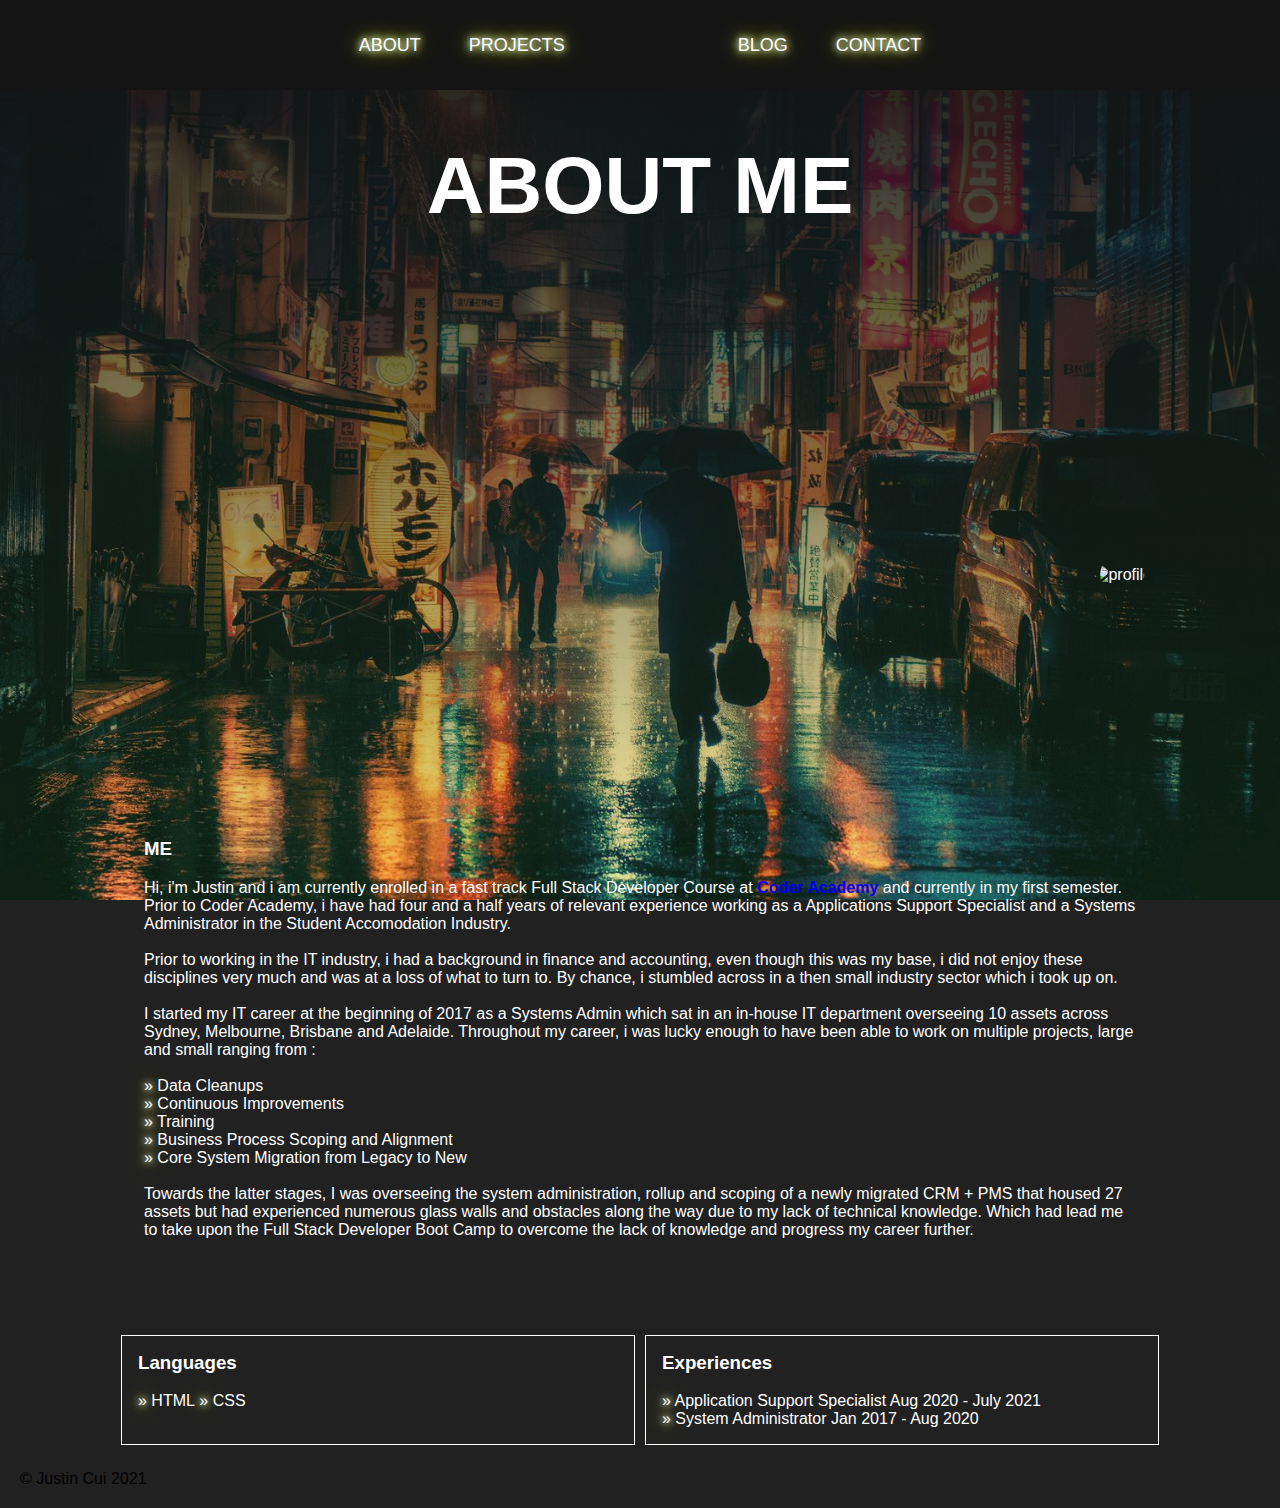
==== src/about.html @ 51931a5c "added more styling and content to about page" ====
<!DOCTYPE html>
<html lang="en">
  <!-- Head -->
  <head>
    <meta charset="UTF-8" />
    <meta name="viewport" content="width=device-width, initial-scale=1.0" />
    <title>Justin Cui - Portfolio</title>
    <link rel="stylesheet" href="style.css" />
  </head>
  <!-- Body -->
  <body>
    <!-- Background Image -->
    <div class="background-image">
      <!-- Navigation Bar container -->
      <nav class="nav-bar">
        <!-- Left Navigation Links -->
        <div class="nav-link">
          <ul>
            <li><a href="./about.html" class="nav-bar-links">About</a></li>
            <li>
              <a href="./projects.html" class="nav-bar-links">Projects</a>
            </li>
            <li>&nbsp;&nbsp;&nbsp;&nbsp;&nbsp;</li>
          </ul>
        </div>
        <!-- The JC Logo -->
        <a href="./home.html" class="nav-logo-link"
          ><img src="assets/jc-logo.png" class="nav-bar-logo" alt="JC-logo"
        /></a>
        <!-- Right Navigation Links -->
        <div class="nav-link">
          <ul>
            <li>&nbsp;&nbsp;&nbsp;&nbsp;&nbsp;</li>
            <li><a href="./blog.html" class="nav-bar-links">Blog</a></li>
            <li><a href="./contact.html" class="nav-bar-links">Contact</a></li>
          </ul>
        </div>
      </nav>
      <div class="background-image"></div>
      <header class="splash">
        <h1 class="blog-title-header">ABOUT ME</h1>
      </header>
      <!-- Main Body Container -->
        <main>
          <div class="about-body-container">
            <div class="top-row-container">
            <div class="toprow-photo"><img src="./assets/profile1.jpg" alt="profile"></div>
            <div class="toprow-me">
              <article>
              <h3>ME</h3>
              <br>
              <p>Hi, i'm Justin and i am currently enrolled in a fast track Full Stack Developer Course at <a href="https://www.coderacademy.edu.au/coding-courses/coding-bootcamps/fast-track/program-information" target="_blank"> <strong>Coder Academy</strong></a> and currently in my first semester.
            Prior to Coder Academy, i have had four and a half years of relevant experience working as a Applications Support Specialist and a Systems Administrator in the Student Accomodation Industry.</p>
            <br>
            <p>
              Prior to working in the IT industry, i had a background in finance and accounting, even though this was my base, i did not enjoy these disciplines very much and was at a loss of what to turn to. By chance, i stumbled across in a then small industry sector which i took up on.</p>
              <br>
              <p>
                I started my IT career at the beginning of 2017 as a Systems Admin which sat in an in-house IT department overseeing 10 assets across Sydney, Melbourne, Brisbane and Adelaide. Throughout my career, i was lucky enough to have been able to work on multiple projects, large and small ranging from :
              </p>
              <br>
              <ul>
                <li><span class="bullet">&raquo;</span> Data Cleanups</li>
                <li><span class="bullet">&raquo;</span> Continuous Improvements</li>
                <li><span class="bullet">&raquo;</span> Training</li>
                <li><span class="bullet">&raquo;</span> Business Process Scoping and Alignment</li>
                <li><span class="bullet">&raquo;</span> Core System Migration from Legacy to New</li>
              </ul> 
              <br>
              <p>Towards the latter stages, I was overseeing the system administration, rollup and scoping of a newly migrated CRM + PMS that housed 27 assets but had experienced numerous glass walls and obstacles along the way due to my lack of technical knowledge. Which had lead me to take upon the Full Stack Developer Boot Camp to overcome the lack of knowledge and progress my career further.</p>
              </article>
            </div>
          </div>
          
          </div>

            <div class="columns">
              <div class="leftcolumn">
                <section>
                <article>
                  <h3>Languages
                  </h3>
                  <br>
                  <ul>
                    <li><span class="bullet">&raquo;</span> HTML</li>
                    <li><span class="bullet">&raquo;</span> CSS</li>
                  </ul>
                </article>
              </section>
              </div>
              <div class="rightcolumn">
                <section>
                  <article>
                    <h3>Experiences
                    </h3>
                    <br>
                    <ul>
                      <li><span class="bullet">&raquo;</span> Application Support Specialist <time>Aug 2020 - July 2021</time>
                       
                    </li>
                      <li><span class="bullet">&raquo;</span> System Administrator <time>Jan 2017 - Aug 2020</time>
                    </ul>
                  </article>
                </section>
              </div>
              
            </div>
            <footer><p id="copyright">&copy; Justin Cui 2021</p></footer>
          </div>
        </main>      
      </div>
    </div>
  </body>
</html>
---- src/style.css ----
/*Website base design*/

* {
  padding: 0;
  margin: 0;
}
html {
  scroll-behavior: smooth;
}

body {
  background-color: rgba(33, 33, 33, 1);
  padding: 0px;
  margin: 0%;
  font-family: "firago", "Helvetica Neue", "Helvetica", sans-serif;
  color: white;
  width: 100%;
}

footer {
  padding: 20px;
}

@font-face {
  font-family: "firago";
  src: url("/assets/fonts/FiraGO-Regular.woff") format("woff"),
    url("/assets/fonts/FiraGO-Regular.woff2") format("woff2");
}

.background-image {
  background-image: linear-gradient(
      to top,
      rgba(255, 0, 0, 0),
      rgba(20, 20, 20, 1)
    ),
    url(assets/t2.jpg);
  background-size: cover;
  background-position: center;
  background-repeat: no-repeat;
  background-attachment: fixed;
}

a {
  text-decoration: none;
}

/* Navigation bar*/

.nav-bar {
  padding: 0;
  margin: 0px;
  height: 10%;
  width: 100%;
  background-color: rgba(20, 20, 20, 1);
  display: flex;
  justify-content: center;
  align-items: center;
  flex-direction: row;
  box-sizing: border-box;
  opacity: 0.6;
  position: fixed;
  z-index: 1;
}

.nav-bar:hover {
  opacity: 100%;
}

/* Navigation bar logo*/
.nav-bar-logo {
  height: 5rem;
  width: auto;
  -webkit-animation: fadeinout 5s linear forwards;
  animation: fadeinout 5s linear forwards;
  opacity: 0;
  animation-iteration-count: infinite;
  position: relative;
  margin: 0px;
  padding: 0px;
}

@-webkit-keyframes fadeinout {
  50% {
    opacity: 1;
  }
}

@keyframes fadeinout {
  50% {
    opacity: 1;
  }
}

/* Navigation bar unordered list*/
.nav-link ul {
  display: flex;
  margin: 0;
  padding: 0;
  flex-wrap: wrap;
}

.nav-link li {
  list-style: none;
}

.nav-link li a {
  text-decoration: none;
  color: white;
  padding: 1.5rem;
  display: block;
  text-transform: uppercase;
  font-size: 18px;
}

@media only screen and (max-width: 660px) {
  .nav-link li a {
    font-size: 9px;
    padding: 0.4rem;
  }
}

.home-body-container {
  display: flex;
  flex-direction: column;
  align-items: center;
  justify-content: center;
  min-height: 100vh;
  margin: 0px;
  padding: 0px;
}

/* Fade in effects for name, profession and professional links*/

@keyframes fading {
  from {
    opacity: 0;
  }
  to {
    opacity: 1;
  }
}

.index-name,
.role,
.social-container {
  opacity: 0;
  -webkit-animation: fading ease-in 1s;
  animation: fading ease-in 1s;
  -webkit-animation-fill-mode: forwards;
  animation-fill-mode: forwards;
  -webkit-animation-duration: 1s;
  animation-duration: 1s;
}

#letter-J {
  -webkit-animation-delay: 1s;
  animation-delay: 1s;
}

#letter-U {
  -webkit-animation-delay: 1.1s;
  animation-delay: 1.1s;
}

#letter-S {
  -webkit-animation-delay: 1.2s;
  animation-delay: 1.2s;
}

#letter-T {
  -webkit-animation-delay: 1.3s;
  animation-delay: 1.3s;
}

#letter-I {
  -webkit-animation-delay: 1.4s;
  animation-delay: 1.4s;
}

#letter-N {
  -webkit-animation-delay: 1.5s;
  animation-delay: 1.5s;
}

#letter-C {
  -webkit-animation-delay: 1.7s;
  animation-delay: 1.7s;
}

#letter-U2 {
  -webkit-animation-delay: 1.8s;
  animation-delay: 1.8s;
}

#letter-I2 {
  -webkit-animation-delay: 1.9s;
  animation-delay: 1.9s;
}

#profession {
  -webkit-animation-delay: 2.5;
  animation-delay: 2.5s;
}

.social-container {
  -webkit-animation-delay: 3.5s;
  animation-delay: 3.5s;
}

.personal {
  display: inline;
  height: 10em;
  width: 100%;
  margin: 0;
  text-align: center;
  vertical-align: middle;
}

h1 {
  position: relative;
  font-size: 500%;
}

@media only screen and (max-width: 800px) {
  h1 {
    font-size: 200%;
  }
}

.social-container {
  display: flex;
  flex-direction: row;
  justify-content: center;
  margin: 0px;
  padding: 0px;
}
.socials {
  padding: 0;
  margin: 3px;
  display: flex;
  /* justify-content: center;
  align-items: center; */
  position: relative;
}

.index-name {
  display: inline;
}
/* hover effect to enlarge social icons on main page*/
.socials:hover {
  -webkit-transform: scale(1.2);
  -ms-transform: scale(1.2);
  transform: scale(1.2);
}

/*after effect to add text under social icon on main page*/
#github::after {
  content: "Github";
  position: absolute;
  align-items: center;
  top: 100%;
}

#linkedin::after {
  content: "Linkedin";
  position: absolute;
  align-items: center;
  top: 100%;
}

#twitter::after {
  content: "Twitter";
  position: absolute;
  align-items: center;
  top: 100%;
}

#resume::after {
  content: "Resume";
  position: absolute;
  align-items: center;
  top: 100%;
}

#copyright {
  display: absolute;
  margin: 0px;
  color: black;
}

/* Blog Page*/

main {
  display: absolute;
  padding-top: 240px;
}

.blog-body-container {
  display: flex;
  flex-direction: column;
  align-items: center;
  justify-content: center;
  margin: 0px;
  padding: 0px;
  position: relative;
}
/* Title of the blog */
.splash {
  height: 5rem;
  width: 100%;
  position: relative;
  top: 140px;
  text-align: center;
}
/* Blog article main container */
article {
  display: flex;
  flex-direction: column;
  align-items: center;
  padding: 1rem;
  width: 80%;
  height: 100%;
  margin: 1rem;
}

.blog-image {
  height: auto;
  width: 70%;
}

.blog-title,
.blog-date,
.blog-content {
  margin-top: 0.5rem;
  margin-bottom: 0.5rem;
}

.index-name,
.role,
.socials,
.nav-bar-links,
.bullet {
  text-shadow: 0 0 7px #fff, 0 0 10px rgb(193, 214, 73),
    0 0 21px rgb(214, 250, 11);
}
/* image wrapper */
.image-wrapper {
  width: 65%;
  height: auto;
  border-radius: 30px;
  overflow: hidden;
  /* box-shadow: 0 0 7px #fff, 0 0 10px rgb(193, 214, 73),
    0 0 21px rgb(214, 250, 11); */
}
/* 
mouse hover zoom effect */
.image-wrapper img {
  width: 100%;
  height: auto;
  border-radius: 1%;
  transform: scale(1);
  transition: transform 1s;
}
.image-wrapper img:hover {
  transform: scale(1.2);
}

.lights {
  border: 1px solid white;
  width: 60%;
  height: 2px;
  background-color: white;
  border-radius: 100%;
  margin-bottom: 1rem;
  box-shadow: 0 0 7px #fff, 0 0 10px rgb(193, 214, 73),
    0 0 21px rgb(214, 250, 11), 0 0 36px rgb(214, 250, 11),
    0 0 48px rgb(214, 250, 11);
}

.blog-content {
  text-align: center;
  width: 75%;
  background-color: rgba(20, 20, 20, 0.5);
}
.blog-title {
  text-align: center;
}

@media only screen and (max-width: 600px) {
  .image-wrapper {
    width: 100%;
    height: auto;
  }
  .blog-content {
    width: 100%;
    height: auto;
  }
}

/* About Me page*/

.columns {
  display: flex;
  flex-direction: row;
  justify-content: center;
}

.top-row-container {
  display: flex;
  flex-direction: column;
  justify-content: center;
  align-items: center;
}

.toprow-photo {
  /* border: 1px solid white; */
  width: 80%;
  height: 500px;
  margin: 5px;
  display: flex;
  flex-direction: row;
  justify-content: flex-end;
  overflow: hidden;
}

.toprow-me {
  /* border: 1px solid white; */
  width: 80%;
  height: 500px;
  margin: 0px;
  display: flex;
  box-sizing: border-box;
  justify-content: center;
}

.toprow-me > article {
  /* border: 1px solid white; */
  width: 100%;
  height: auto;
  margin: 0px;
  display: flex;
  flex-direction: column;
  justify-content: flex-start;
  align-items: flex-start;
  overflow: hidden;
}

.toprow-me > article > h3,
.leftcolumn > article > h3 {
  line-height: 5px;
  padding-bottom: 10px;
}

.toprow-photo > img {
  display: flex;
  max-width: 30%;
  max-height: auto;
  align-self: center;
  clip-path: circle(50% at 50% 50%);
}

@media only screen and (max-width: 750px) {
  .toprow-photo > img {
    max-width: 70%;
    padding: 0;
    margin: 0;
  }
}

@media only screen and (max-width: 750px) {
  .toprow-photo {
    justify-content: center;
    padding: 0;
    margin: 0;
  }
}

.leftcolumn,
.rightcolumn {
  border: 1px solid white;
  width: 40%;
  height: auto;
  margin: 5px;
  display: inline;
}

.toprow-me > article > a {
  text-decoration: none;
  color: white;
}

a:visited {
  color: white;
}

a:hover {
  color: darkturquoise;
  text-decoration: underline;
}

.toprow-me > article > ul,
.leftcolumn > section > article > ul,
.sub-list,
.rightcolumn > section > article > ul {
  list-style: none;
}

.leftcolumn > section > article,
.rightcolumn > section > article {
  /* border: 1px solid white; */
  width: 100%;
  height: auto;
  margin: 0px;
  display: flex;
  flex-direction: column;
  justify-content: flex-start;
  align-items: flex-start;
  overflow: hidden;
}

.leftcolumn > section > article > ul > li {
  display: inline-block;
}
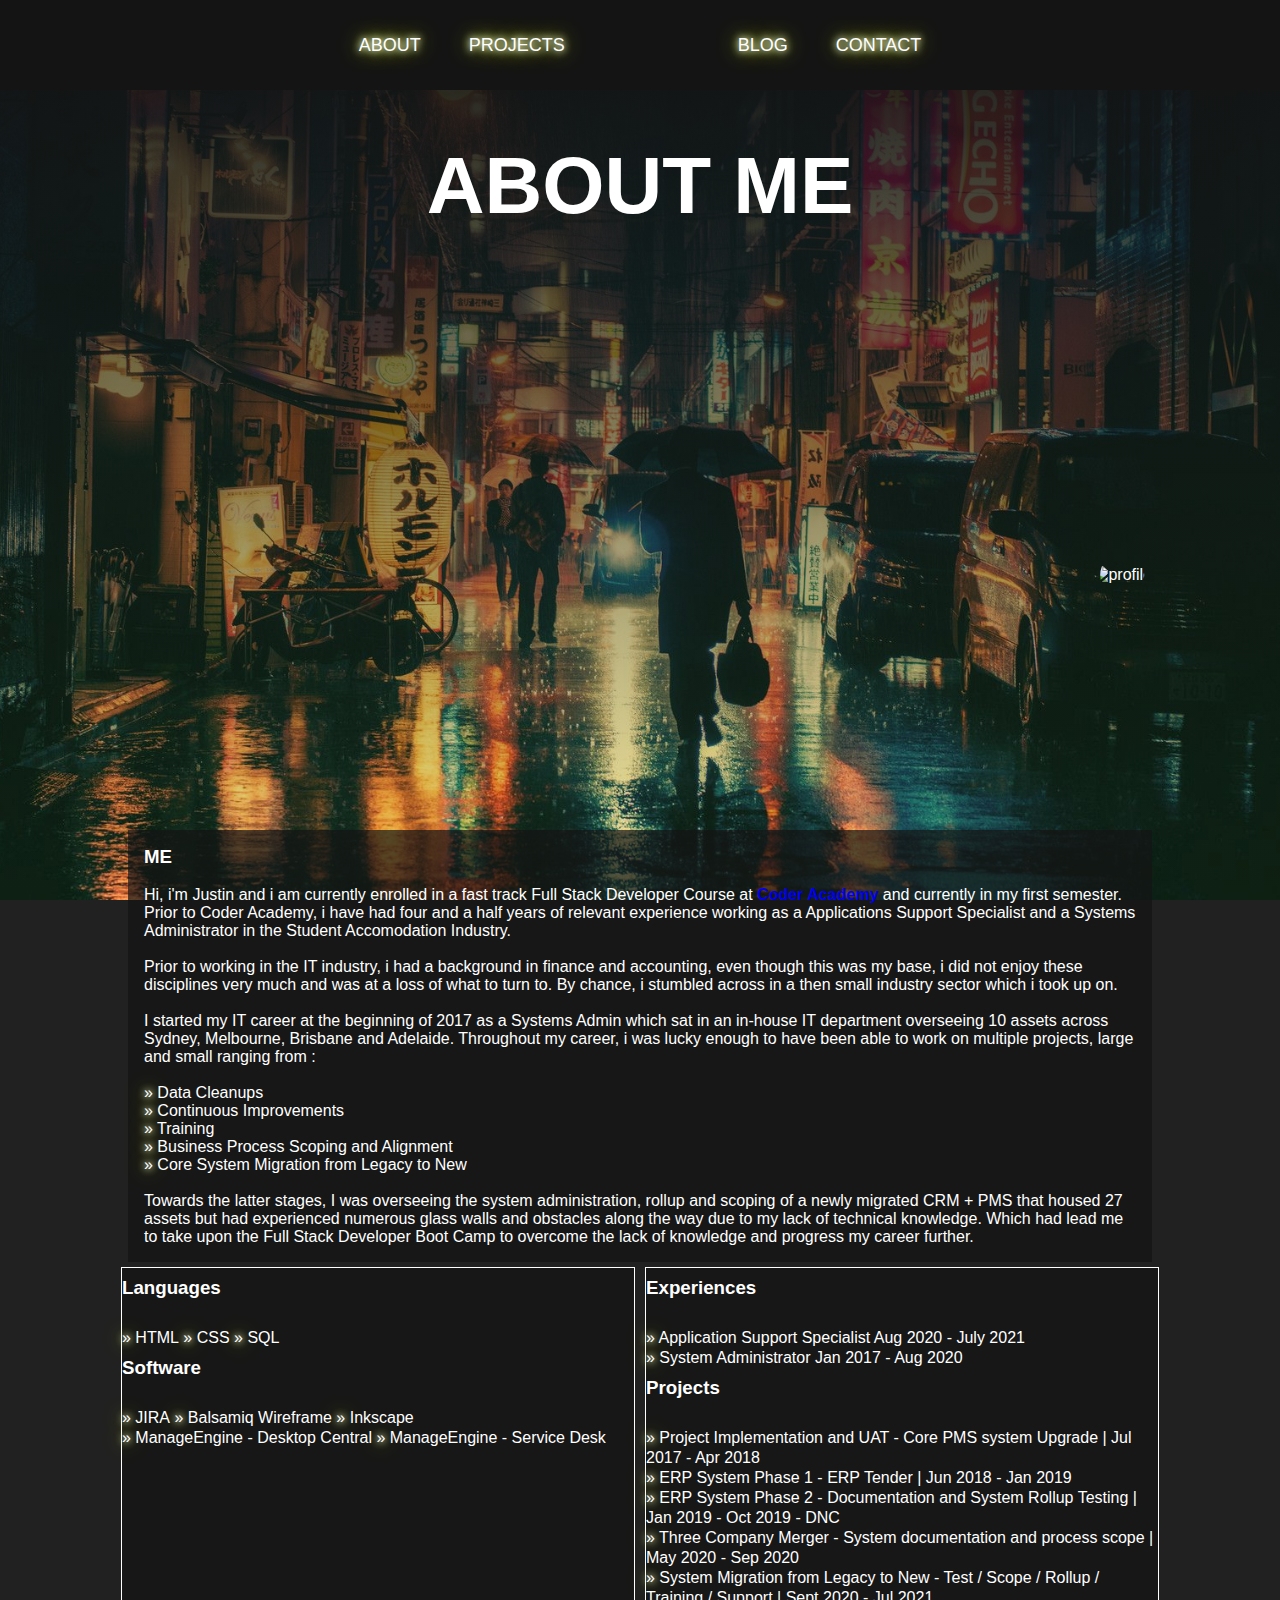
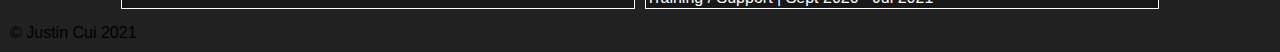
==== commit 30a28106: "added additional commenting in html doc and style sheet" ====
--- a/src/about.html
+++ b/src/about.html
@@ -24,7 +24,7 @@
           </ul>
         </div>
         <!-- The JC Logo -->
-        <a href="./home.html" class="nav-logo-link"
+        <a href="./index.html" class="nav-logo-link"
           ><img src="assets/jc-logo.png" class="nav-bar-logo" alt="JC-logo"
         /></a>
         <!-- Right Navigation Links -->
@@ -41,74 +41,167 @@
         <h1 class="blog-title-header">ABOUT ME</h1>
       </header>
       <!-- Main Body Container -->
-        <main>
-          <div class="about-body-container">
-            <div class="top-row-container">
-            <div class="toprow-photo"><img src="./assets/profile1.jpg" alt="profile"></div>
+      <main>
+        <div class="about-body-container">
+          <div class="top-row-container">
+            <div class="toprow-photo">
+              <img src="./assets/profile1.jpg" alt="profile" />
+            </div>
             <div class="toprow-me">
               <article>
-              <h3>ME</h3>
-              <br>
-              <p>Hi, i'm Justin and i am currently enrolled in a fast track Full Stack Developer Course at <a href="https://www.coderacademy.edu.au/coding-courses/coding-bootcamps/fast-track/program-information" target="_blank"> <strong>Coder Academy</strong></a> and currently in my first semester.
-            Prior to Coder Academy, i have had four and a half years of relevant experience working as a Applications Support Specialist and a Systems Administrator in the Student Accomodation Industry.</p>
-            <br>
-            <p>
-              Prior to working in the IT industry, i had a background in finance and accounting, even though this was my base, i did not enjoy these disciplines very much and was at a loss of what to turn to. By chance, i stumbled across in a then small industry sector which i took up on.</p>
-              <br>
-              <p>
-                I started my IT career at the beginning of 2017 as a Systems Admin which sat in an in-house IT department overseeing 10 assets across Sydney, Melbourne, Brisbane and Adelaide. Throughout my career, i was lucky enough to have been able to work on multiple projects, large and small ranging from :
-              </p>
-              <br>
-              <ul>
-                <li><span class="bullet">&raquo;</span> Data Cleanups</li>
-                <li><span class="bullet">&raquo;</span> Continuous Improvements</li>
-                <li><span class="bullet">&raquo;</span> Training</li>
-                <li><span class="bullet">&raquo;</span> Business Process Scoping and Alignment</li>
-                <li><span class="bullet">&raquo;</span> Core System Migration from Legacy to New</li>
-              </ul> 
-              <br>
-              <p>Towards the latter stages, I was overseeing the system administration, rollup and scoping of a newly migrated CRM + PMS that housed 27 assets but had experienced numerous glass walls and obstacles along the way due to my lack of technical knowledge. Which had lead me to take upon the Full Stack Developer Boot Camp to overcome the lack of knowledge and progress my career further.</p>
+                <h3>ME</h3>
+                <br />
+                <p>
+                  Hi, i'm Justin and i am currently enrolled in a fast track
+                  Full Stack Developer Course at
+                  <a
+                    href="https://www.coderacademy.edu.au/coding-courses/coding-bootcamps/fast-track/program-information"
+                    target="_blank"
+                  >
+                    <strong>Coder Academy</strong></a
+                  >
+                  and currently in my first semester. Prior to Coder Academy, i
+                  have had four and a half years of relevant experience working
+                  as a Applications Support Specialist and a Systems
+                  Administrator in the Student Accomodation Industry.
+                </p>
+                <br />
+                <p>
+                  Prior to working in the IT industry, i had a background in
+                  finance and accounting, even though this was my base, i did
+                  not enjoy these disciplines very much and was at a loss of
+                  what to turn to. By chance, i stumbled across in a then small
+                  industry sector which i took up on.
+                </p>
+                <br />
+                <p>
+                  I started my IT career at the beginning of 2017 as a Systems
+                  Admin which sat in an in-house IT department overseeing 10
+                  assets across Sydney, Melbourne, Brisbane and Adelaide.
+                  Throughout my career, i was lucky enough to have been able to
+                  work on multiple projects, large and small ranging from :
+                </p>
+                <br />
+                <ul>
+                  <li><span class="bullet">&raquo;</span> Data Cleanups</li>
+                  <li>
+                    <span class="bullet">&raquo;</span> Continuous Improvements
+                  </li>
+                  <li><span class="bullet">&raquo;</span> Training</li>
+                  <li>
+                    <span class="bullet">&raquo;</span> Business Process Scoping
+                    and Alignment
+                  </li>
+                  <li>
+                    <span class="bullet">&raquo;</span> Core System Migration
+                    from Legacy to New
+                  </li>
+                </ul>
+                <br />
+                <p>
+                  Towards the latter stages, I was overseeing the system
+                  administration, rollup and scoping of a newly migrated CRM +
+                  PMS that housed 27 assets but had experienced numerous glass
+                  walls and obstacles along the way due to my lack of technical
+                  knowledge. Which had lead me to take upon the Full Stack
+                  Developer Boot Camp to overcome the lack of knowledge and
+                  progress my career further.
+                </p>
               </article>
             </div>
-          </div>
-          
           </div>
 
-            <div class="columns">
-              <div class="leftcolumn">
-                <section>
-                <article>
-                  <h3>Languages
-                  </h3>
-                  <br>
+          <div class="columns">
+            <div class="leftcolumn">
+              <section>
+                <article>
+                  <h3>Languages</h3>
+                  <br />
                   <ul>
                     <li><span class="bullet">&raquo;</span> HTML</li>
                     <li><span class="bullet">&raquo;</span> CSS</li>
-                  </ul>
-                </article>
-              </section>
-              </div>
-              <div class="rightcolumn">
-                <section>
-                  <article>
-                    <h3>Experiences
-                    </h3>
-                    <br>
-                    <ul>
-                      <li><span class="bullet">&raquo;</span> Application Support Specialist <time>Aug 2020 - July 2021</time>
-                       
-                    </li>
-                      <li><span class="bullet">&raquo;</span> System Administrator <time>Jan 2017 - Aug 2020</time>
-                    </ul>
-                  </article>
-                </section>
-              </div>
-              
-            </div>
-            <footer><p id="copyright">&copy; Justin Cui 2021</p></footer>
+                    <li><span class="bullet">&raquo;</span> SQL</li>
+                  </ul>
+                </article>
+              </section>
+              <section>
+                <article>
+                  <h3>Software</h3>
+                  <br />
+                  <ul>
+                    <li><span class="bullet">&raquo;</span> JIRA</li>
+                    <li>
+                      <span class="bullet">&raquo;</span> Balsamiq Wireframe
+                    </li>
+                    <li><span class="bullet">&raquo;</span> Inkscape</li>
+                    <li>
+                      <span class="bullet">&raquo;</span> ManageEngine - Desktop
+                      Central
+                    </li>
+                    <li>
+                      <span class="bullet">&raquo;</span> ManageEngine - Service
+                      Desk
+                    </li>
+                  </ul>
+                </article>
+              </section>
+            </div>
+            <div class="rightcolumn">
+              <section>
+                <article>
+                  <h3>Experiences</h3>
+                  <br />
+                  <ul>
+                    <li>
+                      <span class="bullet">&raquo;</span> Application Support
+                      Specialist <time>Aug 2020 - July 2021</time>
+                    </li>
+                    <li>
+                      <span class="bullet">&raquo;</span> System Administrator
+                      <time>Jan 2017 - Aug 2020</time>
+                    </li>
+                  </ul>
+                </article>
+              </section>
+              <section>
+                <article>
+                  <h3>Projects</h3>
+                  <br />
+                  <ul>
+                    <li>
+                      <span class="bullet">&raquo;</span> Project Implementation
+                      and UAT - Core PMS system Upgrade |
+                      <time>Jul 2017 - Apr 2018</time>
+                    </li>
+                    <li>
+                      <span class="bullet">&raquo;</span> ERP System Phase 1 -
+                      ERP Tender | <time>Jun 2018 - Jan 2019</time>
+                    </li>
+                    <li>
+                      <span class="bullet">&raquo;</span> ERP System Phase 2 -
+                      Documentation and System Rollup Testing |
+                      <time>Jan 2019 - Oct 2019</time> - DNC
+                    </li>
+                    <li>
+                      <span class="bullet">&raquo;</span> Three Company Merger -
+                      System documentation and process scope |
+                      <time>May 2020 - Sep 2020</time>
+                    </li>
+                    <li>
+                      <span class="bullet">&raquo;</span> System Migration from
+                      Legacy to New - Test / Scope / Rollup / Training / Support
+                      |
+                      <time>Sept 2020 - Jul 2021</time>
+                    </li>
+                  </ul>
+                </article>
+              </section>
+            </div>
           </div>
-        </main>      
-      </div>
+
+          <footer><p id="copyright">&copy; Justin Cui 2021</p></footer>
+        </div>
+      </main>
     </div>
   </body>
 </html>
--- a/src/style.css
+++ b/src/style.css
@@ -18,8 +18,10 @@
 }
 
 footer {
-  padding: 20px;
-}
+  padding: 10px;
+}
+
+/* Font */
 
 @font-face {
   font-family: "firago";
@@ -27,11 +29,12 @@
     url("/assets/fonts/FiraGO-Regular.woff2") format("woff2");
 }
 
+/* Background Image */
 .background-image {
   background-image: linear-gradient(
       to top,
-      rgba(255, 0, 0, 0),
-      rgba(20, 20, 20, 1)
+      rgba(46, 47, 48, 0),
+      rgb(20, 20, 20)
     ),
     url(assets/t2.jpg);
   background-size: cover;
@@ -47,7 +50,7 @@
 /* Navigation bar*/
 
 .nav-bar {
-  padding: 0;
+  padding: 0px;
   margin: 0px;
   height: 10%;
   width: 100%;
@@ -62,6 +65,7 @@
   z-index: 1;
 }
 
+/* Navigation bar Opacity */
 .nav-bar:hover {
   opacity: 100%;
 }
@@ -70,11 +74,10 @@
 .nav-bar-logo {
   height: 5rem;
   width: auto;
-  -webkit-animation: fadeinout 5s linear forwards;
-  animation: fadeinout 5s linear forwards;
+  -webkit-animation: fadeinout 5s ease-in;
+  animation: fadeinout 5s ease-in;
   opacity: 0;
   animation-iteration-count: infinite;
-  position: relative;
   margin: 0px;
   padding: 0px;
 }
@@ -102,7 +105,7 @@
 .nav-link li {
   list-style: none;
 }
-
+/* Nav Link Styling */
 .nav-link li a {
   text-decoration: none;
   color: white;
@@ -112,9 +115,26 @@
   font-size: 18px;
 }
 
+/* Logo responsiveness */
+
+@media screen and (max-width: 660px) {
+  .nav-bar-logo {
+    height: 3rem;
+  }
+}
+
+/* Nav Link Responsiveness */
+
+@media only screen and (max-width: 415px) {
+  .nav-link li a {
+    font-size: 11px;
+    padding: 0.4rem;
+  }
+}
+
 @media only screen and (max-width: 660px) {
   .nav-link li a {
-    font-size: 9px;
+    font-size: 11px;
     padding: 0.4rem;
   }
 }
@@ -124,7 +144,7 @@
   flex-direction: column;
   align-items: center;
   justify-content: center;
-  min-height: 100vh;
+  min-height: 98vh;
   margin: 0px;
   padding: 0px;
 }
@@ -139,6 +159,8 @@
     opacity: 1;
   }
 }
+
+/* Delayed FadeIn animation on home page for name, role, socials */
 
 .index-name,
 .role,
@@ -207,6 +229,7 @@
   animation-delay: 3.5s;
 }
 
+/* Targets each letter of my name to center and align each letter and change into inline */
 .personal {
   display: inline;
   height: 10em;
@@ -221,12 +244,16 @@
   font-size: 500%;
 }
 
+/* for h1 responsiveness */
+
 @media only screen and (max-width: 800px) {
   h1 {
     font-size: 200%;
   }
 }
 
+/* Container for social icons on index.html */
+
 .social-container {
   display: flex;
   flex-direction: row;
@@ -234,6 +261,9 @@
   margin: 0px;
   padding: 0px;
 }
+
+/* Individual container for each social link */
+
 .socials {
   padding: 0;
   margin: 3px;
@@ -257,7 +287,7 @@
 #github::after {
   content: "Github";
   position: absolute;
-  align-items: center;
+  padding-left: 8px;
   top: 100%;
 }
 
@@ -272,6 +302,7 @@
   content: "Twitter";
   position: absolute;
   align-items: center;
+  padding-left: 8px;
   top: 100%;
 }
 
@@ -334,6 +365,8 @@
   margin-top: 0.5rem;
   margin-bottom: 0.5rem;
 }
+
+/* glow effect on each element that is targeted */
 
 .index-name,
 .role,
@@ -357,13 +390,14 @@
 .image-wrapper img {
   width: 100%;
   height: auto;
-  border-radius: 1%;
   transform: scale(1);
   transition: transform 1s;
 }
 .image-wrapper img:hover {
   transform: scale(1.2);
 }
+
+/* blog seperator above each blog styled as lights */
 
 .lights {
   border: 1px solid white;
@@ -412,6 +446,7 @@
   align-items: center;
 }
 
+/* Profile Photo */
 .toprow-photo {
   /* border: 1px solid white; */
   width: 80%;
@@ -420,19 +455,19 @@
   display: flex;
   flex-direction: row;
   justify-content: flex-end;
-  overflow: hidden;
+  /* overflow: hidden; */
 }
 
 .toprow-me {
   /* border: 1px solid white; */
   width: 80%;
-  height: 500px;
   margin: 0px;
   display: flex;
   box-sizing: border-box;
   justify-content: center;
 }
 
+/* Me article container */
 .toprow-me > article {
   /* border: 1px solid white; */
   width: 100%;
@@ -442,14 +477,17 @@
   flex-direction: column;
   justify-content: flex-start;
   align-items: flex-start;
-  overflow: hidden;
-}
-
-.toprow-me > article > h3,
-.leftcolumn > article > h3 {
-  line-height: 5px;
+  background-color: rgba(20, 20, 20, 0.7);
+}
+
+.toprow-me > section > article > h3,
+.leftcolumn > section > article > h3,
+.rightcolumn > section > article > h3 {
   padding-bottom: 10px;
-}
+  padding-top: 10px;
+}
+
+/* profile photo on about me page  */
 
 .toprow-photo > img {
   display: flex;
@@ -458,6 +496,8 @@
   align-self: center;
   clip-path: circle(50% at 50% 50%);
 }
+
+/* Responsiveness on profile photo */
 
 @media only screen and (max-width: 750px) {
   .toprow-photo > img {
@@ -474,6 +514,8 @@
     margin: 0;
   }
 }
+
+/* formatting on columns on about me page */
 
 .leftcolumn,
 .rightcolumn {
@@ -481,9 +523,13 @@
   width: 40%;
   height: auto;
   margin: 5px;
+  padding: 0px;
   display: inline;
-}
-
+  background-color: rgba(20, 20, 20, 0.7);
+  line-height: 20px;
+}
+
+/* Text styling on Coder Academy hyper link */
 .toprow-me > article > a {
   text-decoration: none;
   color: white;
@@ -500,24 +546,93 @@
 
 .toprow-me > article > ul,
 .leftcolumn > section > article > ul,
-.sub-list,
 .rightcolumn > section > article > ul {
   list-style: none;
 }
 
+/* Styling and layout of the 2 columns on about me page */
 .leftcolumn > section > article,
 .rightcolumn > section > article {
   /* border: 1px solid white; */
   width: 100%;
   height: auto;
   margin: 0px;
+  padding: 0;
   display: flex;
   flex-direction: column;
   justify-content: flex-start;
   align-items: flex-start;
-  overflow: hidden;
-}
+}
+
+/* set block display to inline */
 
 .leftcolumn > section > article > ul > li {
   display: inline-block;
 }
+
+/* resize of content on about me page */
+
+@media only screen and (max-width: 750px) {
+  .leftcolumn > section > article > ul > li,
+  .rightcolumn > section > article > ul > li,
+  .toprow-me > article > * {
+    font-size: 12px;
+  }
+}
+
+/*Projects Page*/
+
+.project-body-container > section {
+  display: flex;
+  justify-content: center;
+  padding-top: 35px;
+}
+
+/* Container for all project containers */
+
+.project-wrapper {
+  /* border: 1px solid white; */
+  width: 80%;
+  display: flex;
+  flex-direction: row;
+  justify-content: space-evenly;
+  flex-wrap: wrap;
+  margin: 10px;
+  padding: 10px;
+}
+
+/* Individual project container */
+
+.project-container {
+  text-align: center;
+  border: 1px solid white;
+  margin: 5px;
+  padding: 20px;
+  min-width: 40%;
+  min-height: 8rem;
+  background-color: rgba(20, 20, 20, 0.7);
+  box-shadow: 0 0 7px #fff, 0 0 10px rgb(193, 214, 73);
+}
+
+/* Project Icon */
+
+.project-icon {
+  transition: transform 1s;
+  padding-top: 10px;
+  box-sizing: border-box;
+}
+
+.project-icon:hover {
+  transform: scale(1.2);
+}
+
+#project1 {
+  max-height: 10rem;
+  max-width: 8rem;
+}
+
+@media only screen and (max-width: 415px) {
+  .project-container > h3 {
+    font-size: 12px;
+  }
+}
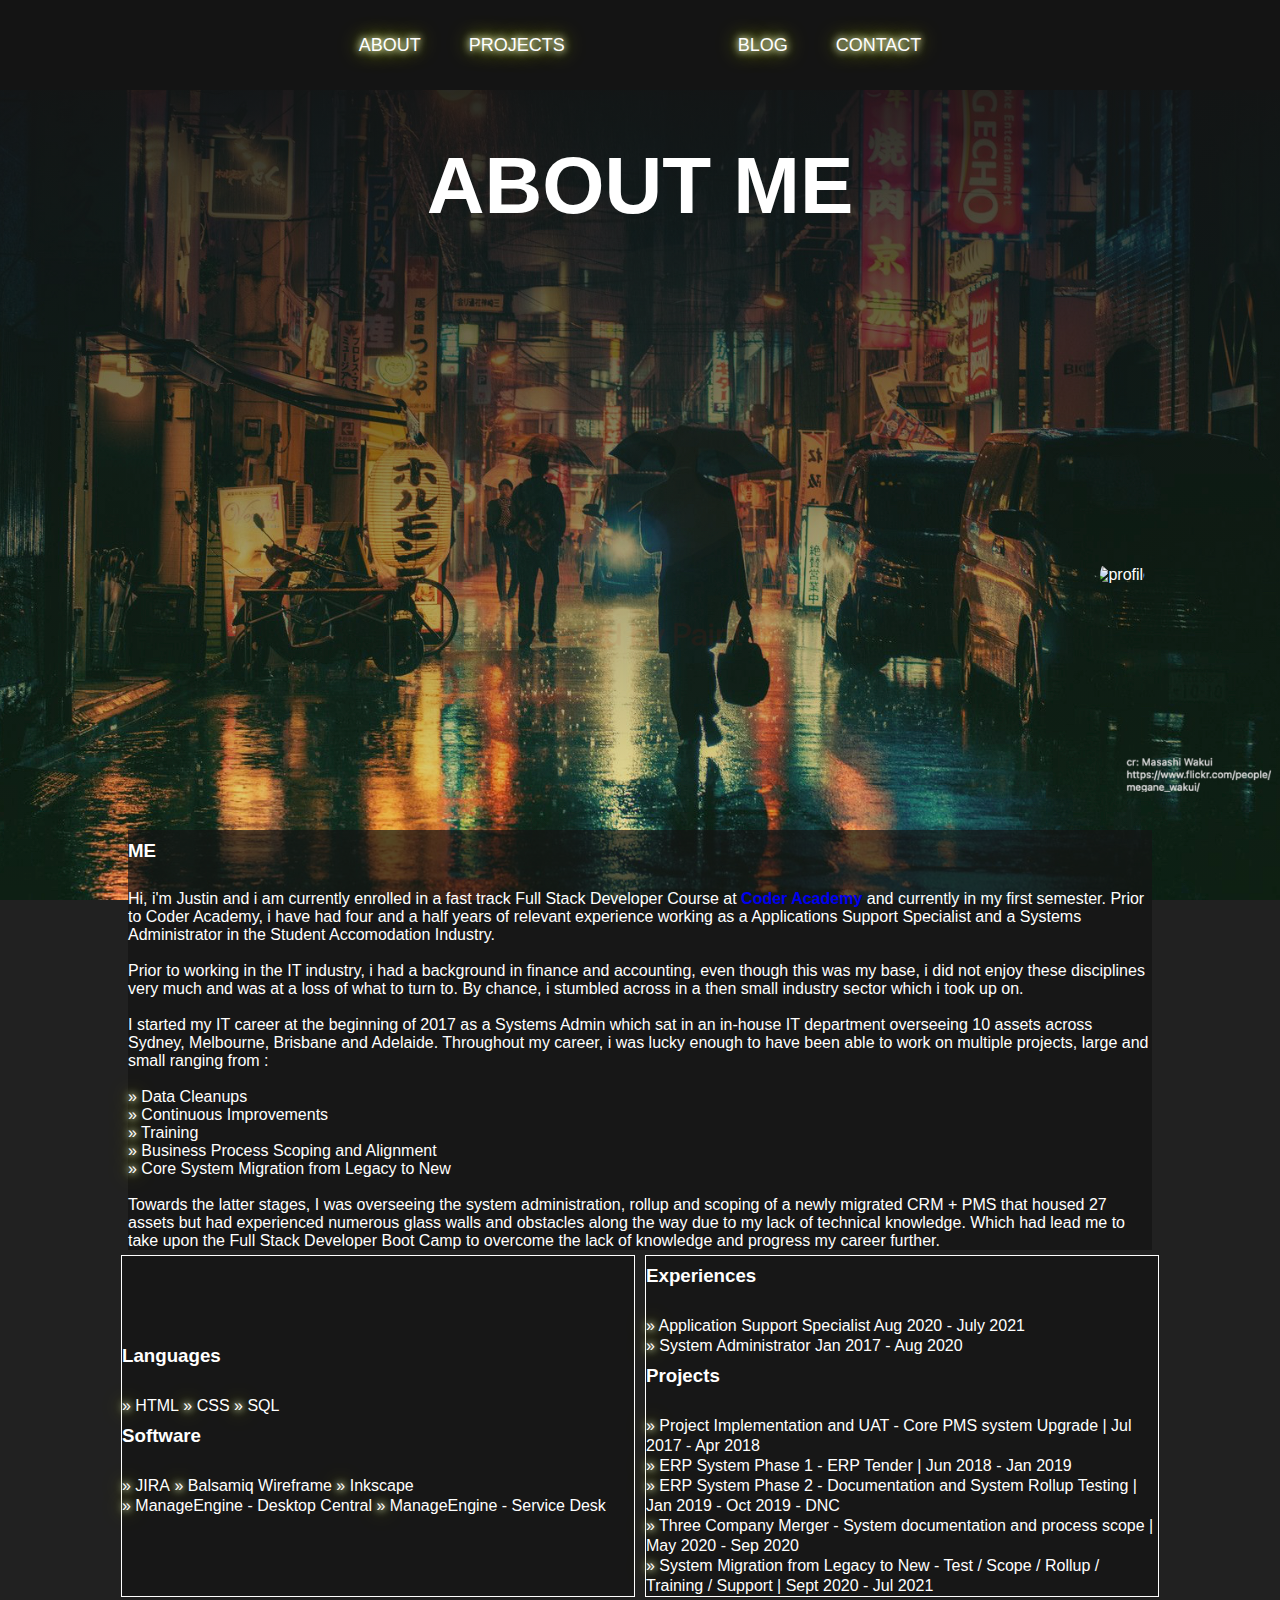
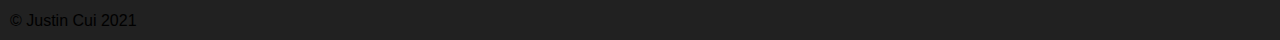
==== commit 9803743c: "source + credit added to all images used, added additional comments and semantics, added pdf downloa" ====
--- a/src/about.html
+++ b/src/about.html
@@ -4,8 +4,11 @@
   <head>
     <meta charset="UTF-8" />
     <meta name="viewport" content="width=device-width, initial-scale=1.0" />
-    <title>Justin Cui - Portfolio</title>
+    <title>Justin Cui - About</title>
     <link rel="stylesheet" href="style.css" />
+    <link rel="icon" href="./assets/jc-logo.png" type="image/x-icon" />
+    <meta name="Author" content="Justin Cui" />
+    <meta name="Description" content="Justin Cui X Portfolio Website" />
   </head>
   <!-- Body -->
   <body>
@@ -43,90 +46,101 @@
       <!-- Main Body Container -->
       <main>
         <div class="about-body-container">
+          <!-- Top row container to hold Profile photo -->
           <div class="top-row-container">
             <div class="toprow-photo">
               <img src="./assets/profile1.jpg" alt="profile" />
             </div>
+            <!-- Container to house about me -->
             <div class="toprow-me">
               <article>
-                <h3>ME</h3>
-                <br />
-                <p>
-                  Hi, i'm Justin and i am currently enrolled in a fast track
-                  Full Stack Developer Course at
-                  <a
-                    href="https://www.coderacademy.edu.au/coding-courses/coding-bootcamps/fast-track/program-information"
-                    target="_blank"
-                  >
-                    <strong>Coder Academy</strong></a
-                  >
-                  and currently in my first semester. Prior to Coder Academy, i
-                  have had four and a half years of relevant experience working
-                  as a Applications Support Specialist and a Systems
-                  Administrator in the Student Accomodation Industry.
-                </p>
-                <br />
-                <p>
-                  Prior to working in the IT industry, i had a background in
-                  finance and accounting, even though this was my base, i did
-                  not enjoy these disciplines very much and was at a loss of
-                  what to turn to. By chance, i stumbled across in a then small
-                  industry sector which i took up on.
-                </p>
-                <br />
-                <p>
-                  I started my IT career at the beginning of 2017 as a Systems
-                  Admin which sat in an in-house IT department overseeing 10
-                  assets across Sydney, Melbourne, Brisbane and Adelaide.
-                  Throughout my career, i was lucky enough to have been able to
-                  work on multiple projects, large and small ranging from :
-                </p>
-                <br />
-                <ul>
-                  <li><span class="bullet">&raquo;</span> Data Cleanups</li>
-                  <li>
-                    <span class="bullet">&raquo;</span> Continuous Improvements
-                  </li>
-                  <li><span class="bullet">&raquo;</span> Training</li>
-                  <li>
-                    <span class="bullet">&raquo;</span> Business Process Scoping
-                    and Alignment
-                  </li>
-                  <li>
-                    <span class="bullet">&raquo;</span> Core System Migration
-                    from Legacy to New
-                  </li>
-                </ul>
-                <br />
-                <p>
-                  Towards the latter stages, I was overseeing the system
-                  administration, rollup and scoping of a newly migrated CRM +
-                  PMS that housed 27 assets but had experienced numerous glass
-                  walls and obstacles along the way due to my lack of technical
-                  knowledge. Which had lead me to take upon the Full Stack
-                  Developer Boot Camp to overcome the lack of knowledge and
-                  progress my career further.
-                </p>
+                <section>
+                  <header>
+                    <h3>ME</h3>
+                  </header>
+                  <br />
+                  <p>
+                    Hi, i'm Justin and i am currently enrolled in a fast track
+                    Full Stack Developer Course at
+                    <a
+                      href="https://www.coderacademy.edu.au/coding-courses/coding-bootcamps/fast-track/program-information"
+                      target="_blank"
+                    >
+                      <strong>Coder Academy</strong></a
+                    >
+                    and currently in my first semester. Prior to Coder Academy,
+                    i have had four and a half years of relevant experience
+                    working as a Applications Support Specialist and a Systems
+                    Administrator in the Student Accomodation Industry.
+                  </p>
+                  <br />
+                  <p>
+                    Prior to working in the IT industry, i had a background in
+                    finance and accounting, even though this was my base, i did
+                    not enjoy these disciplines very much and was at a loss of
+                    what to turn to. By chance, i stumbled across in a then
+                    small industry sector which i took up on.
+                  </p>
+                  <br />
+                  <p>
+                    I started my IT career at the beginning of 2017 as a Systems
+                    Admin which sat in an in-house IT department overseeing 10
+                    assets across Sydney, Melbourne, Brisbane and Adelaide.
+                    Throughout my career, i was lucky enough to have been able
+                    to work on multiple projects, large and small ranging from :
+                  </p>
+                  <br />
+                  <ul>
+                    <li><span class="bullet">&raquo;</span> Data Cleanups</li>
+                    <li>
+                      <span class="bullet">&raquo;</span> Continuous
+                      Improvements
+                    </li>
+                    <li><span class="bullet">&raquo;</span> Training</li>
+                    <li>
+                      <span class="bullet">&raquo;</span> Business Process
+                      Scoping and Alignment
+                    </li>
+                    <li>
+                      <span class="bullet">&raquo;</span> Core System Migration
+                      from Legacy to New
+                    </li>
+                  </ul>
+                  <br />
+                  <p>
+                    Towards the latter stages, I was overseeing the system
+                    administration, rollup and scoping of a newly migrated CRM +
+                    PMS that housed 27 assets but had experienced numerous glass
+                    walls and obstacles along the way due to my lack of
+                    technical knowledge. Which had lead me to take upon the Full
+                    Stack Developer Boot Camp to overcome the lack of knowledge
+                    and progress my career further.
+                  </p>
+                </section>
               </article>
             </div>
           </div>
-
+          <!-- Columns -->
           <div class="columns">
+            <!-- Left Column -->
             <div class="leftcolumn">
-              <section>
-                <article>
-                  <h3>Languages</h3>
+              <article>
+                <section>
+                  <header>
+                    <h3>Languages</h3>
+                  </header>
                   <br />
                   <ul>
                     <li><span class="bullet">&raquo;</span> HTML</li>
                     <li><span class="bullet">&raquo;</span> CSS</li>
                     <li><span class="bullet">&raquo;</span> SQL</li>
                   </ul>
-                </article>
-              </section>
-              <section>
-                <article>
-                  <h3>Software</h3>
+                </section>
+
+                <section>
+                  <header>
+                    <h3>Software</h3>
+                  </header>
                   <br />
                   <ul>
                     <li><span class="bullet">&raquo;</span> JIRA</li>
@@ -143,13 +157,16 @@
                       Desk
                     </li>
                   </ul>
-                </article>
-              </section>
-            </div>
+                </section>
+              </article>
+            </div>
+            <!-- Right Column -->
             <div class="rightcolumn">
-              <section>
-                <article>
-                  <h3>Experiences</h3>
+              <article>
+                <section>
+                  <header>
+                    <h3>Experiences</h3>
+                  </header>
                   <br />
                   <ul>
                     <li>
@@ -161,11 +178,11 @@
                       <time>Jan 2017 - Aug 2020</time>
                     </li>
                   </ul>
-                </article>
-              </section>
-              <section>
-                <article>
-                  <h3>Projects</h3>
+                </section>
+                <section>
+                  <header>
+                    <h3>Projects</h3>
+                  </header>
                   <br />
                   <ul>
                     <li>
@@ -194,8 +211,8 @@
                       <time>Sept 2020 - Jul 2021</time>
                     </li>
                   </ul>
-                </article>
-              </section>
+                </section>
+              </article>
             </div>
           </div>
 
--- a/src/style.css
+++ b/src/style.css
@@ -344,7 +344,8 @@
   text-align: center;
 }
 /* Blog article main container */
-article {
+.blog-body-container > article,
+.blog-body-container > article > section {
   display: flex;
   flex-direction: column;
   align-items: center;
@@ -480,9 +481,9 @@
   background-color: rgba(20, 20, 20, 0.7);
 }
 
-.toprow-me > section > article > h3,
-.leftcolumn > section > article > h3,
-.rightcolumn > section > article > h3 {
+.toprow-me > article > section > header > h3,
+.leftcolumn > article > section > header > h3,
+.rightcolumn > article > section > header h3 {
   padding-bottom: 10px;
   padding-top: 10px;
 }
@@ -524,13 +525,16 @@
   height: auto;
   margin: 5px;
   padding: 0px;
-  display: inline;
+  display: flex;
+  flex-direction: column;
+  justify-content: center;
+  align-items: center;
   background-color: rgba(20, 20, 20, 0.7);
   line-height: 20px;
 }
 
 /* Text styling on Coder Academy hyper link */
-.toprow-me > article > a {
+.toprow-me > article > section > a {
   text-decoration: none;
   color: white;
 }
@@ -544,15 +548,15 @@
   text-decoration: underline;
 }
 
-.toprow-me > article > ul,
-.leftcolumn > section > article > ul,
-.rightcolumn > section > article > ul {
+.toprow-me > article > section > ul,
+.leftcolumn > article > section > ul,
+.rightcolumn > article > section > ul {
   list-style: none;
 }
 
 /* Styling and layout of the 2 columns on about me page */
-.leftcolumn > section > article,
-.rightcolumn > section > article {
+.leftcolumn > article > section,
+.rightcolumn > article > section {
   /* border: 1px solid white; */
   width: 100%;
   height: auto;
@@ -566,15 +570,15 @@
 
 /* set block display to inline */
 
-.leftcolumn > section > article > ul > li {
+.leftcolumn > article > section > ul > li {
   display: inline-block;
 }
 
 /* resize of content on about me page */
 
 @media only screen and (max-width: 750px) {
-  .leftcolumn > section > article > ul > li,
-  .rightcolumn > section > article > ul > li,
+  .leftcolumn > article > section > ul > li,
+  .rightcolumn > article > section > ul > li,
   .toprow-me > article > * {
     font-size: 12px;
   }
@@ -636,3 +640,73 @@
     font-size: 12px;
   }
 }
+
+/* Contact Me Page */
+
+.contact-body-container {
+  display: flex;
+  justify-content: center;
+  flex-direction: column;
+  align-items: center;
+  /* border: 1px solid white; */
+}
+
+.contact-me-section {
+  display: flex;
+  justify-content: center;
+  flex-direction: column;
+  align-items: center;
+  /* border: 1px solid white; */
+  padding: 0;
+  margin: 0;
+  width: 80%;
+}
+
+.contact-me-container {
+  padding: 20px;
+  /* border: 1px solid white; */
+  display: flex;
+  flex-direction: row;
+  justify-content: center;
+  flex-wrap: wrap;
+}
+
+.contact-me-social {
+  padding: 30px;
+  display: flex;
+}
+
+.contact-me-blur {
+  margin: 20px;
+  width: 80%;
+  display: flex;
+  /* justify-content: center;
+  flex-direction: row; */
+  padding-bottom: 30px;
+  text-align: center;
+  justify-content: center;
+}
+
+.contact-me-article {
+  width: 100%;
+  padding: 5%;
+}
+
+.background-image-contact {
+  background-image: linear-gradient(
+      to top,
+      rgba(46, 47, 48, 0),
+      rgb(20, 20, 20)
+    ),
+    url(assets/t2.jpg);
+  background-size: cover;
+  background-position: center;
+  background-repeat: no-repeat;
+  background-attachment: fixed;
+  min-height: 100vh;
+}
+
+.contact-footer {
+  position: absolute;
+  top: 95%;
+}
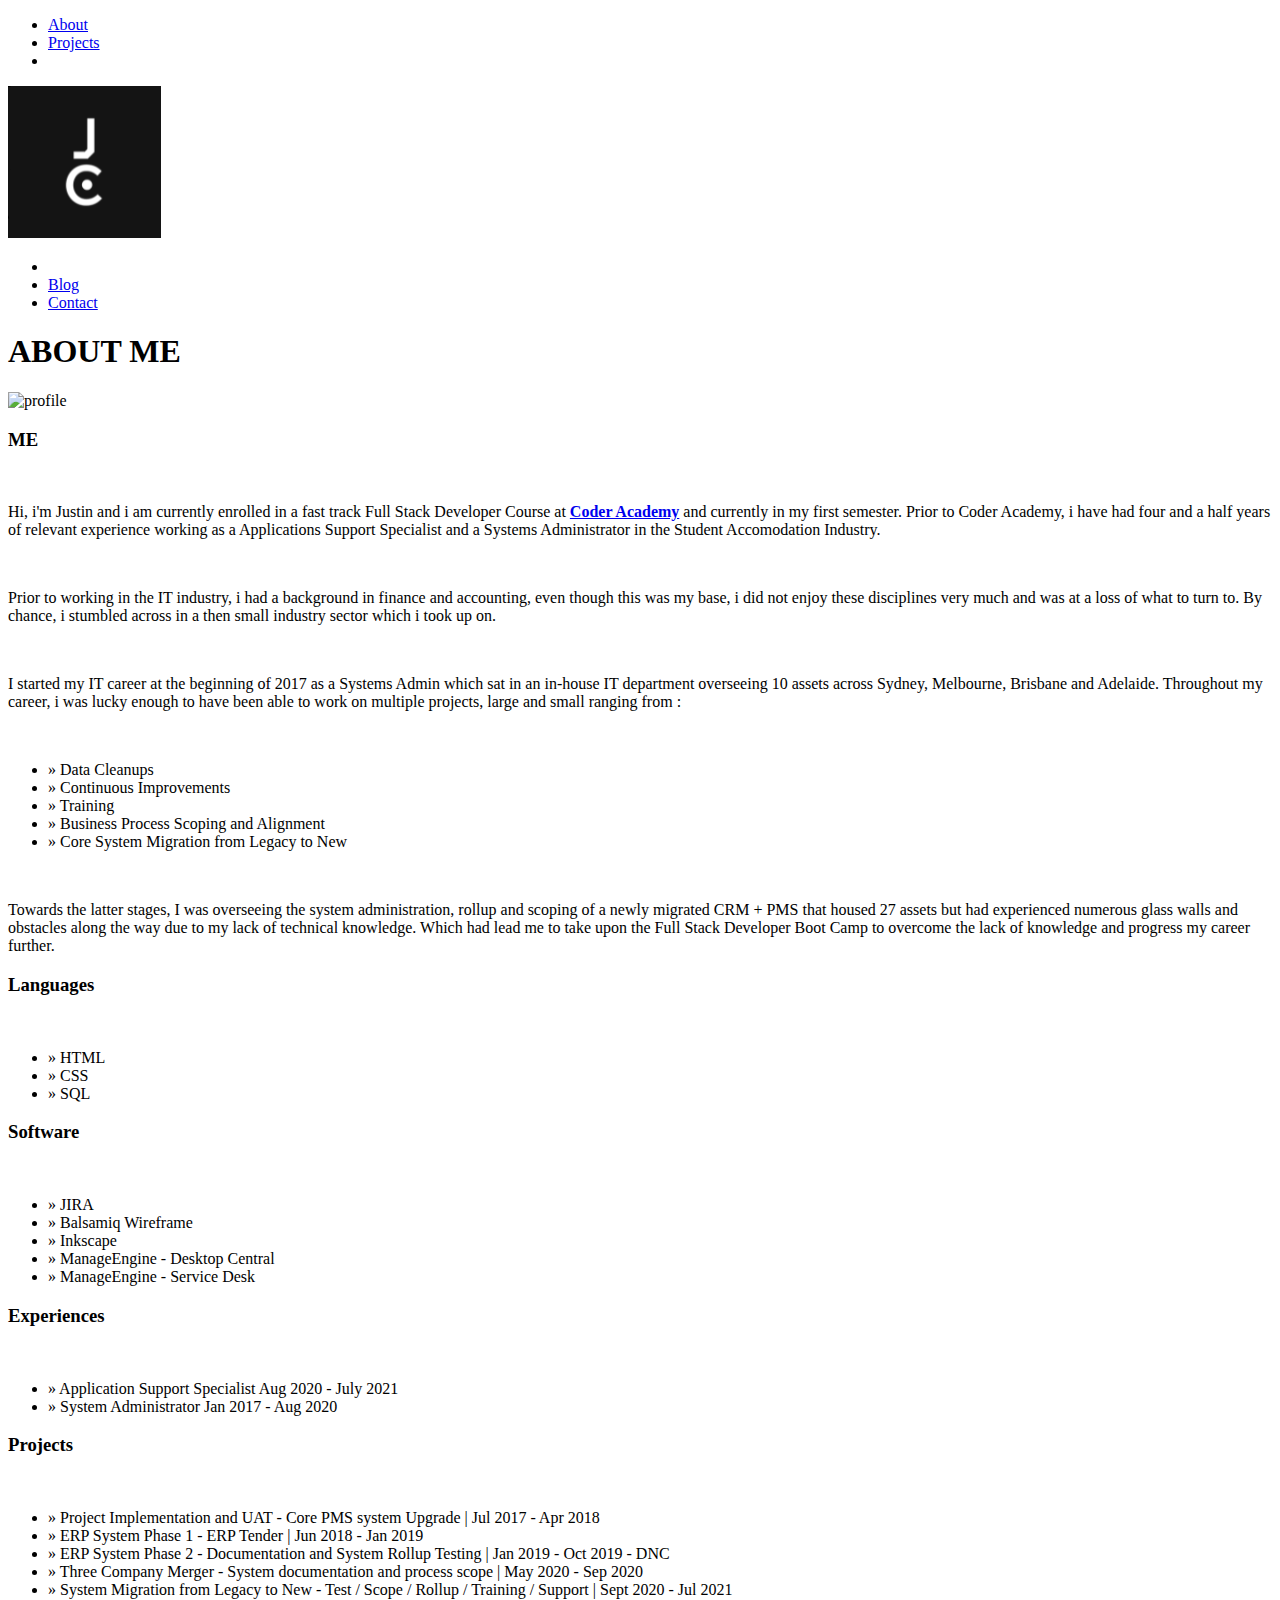
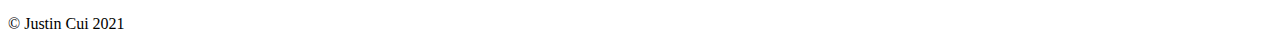
==== commit fbacad76: "added SRI to html doc and started README.md" ====
--- a/src/about.html
+++ b/src/about.html
@@ -5,7 +5,11 @@
     <meta charset="UTF-8" />
     <meta name="viewport" content="width=device-width, initial-scale=1.0" />
     <title>Justin Cui - About</title>
-    <link rel="stylesheet" href="style.css" />
+    <link
+      rel="stylesheet"
+      href="style.css"
+      integrity="sha384-UwjebdKGZ5e41aIayNxUrJTCUIGLvBxX6JnBmGra1uG1g9yN17CFh906sswFcypl"
+    />
     <link rel="icon" href="./assets/jc-logo.png" type="image/x-icon" />
     <meta name="Author" content="Justin Cui" />
     <meta name="Description" content="Justin Cui X Portfolio Website" />
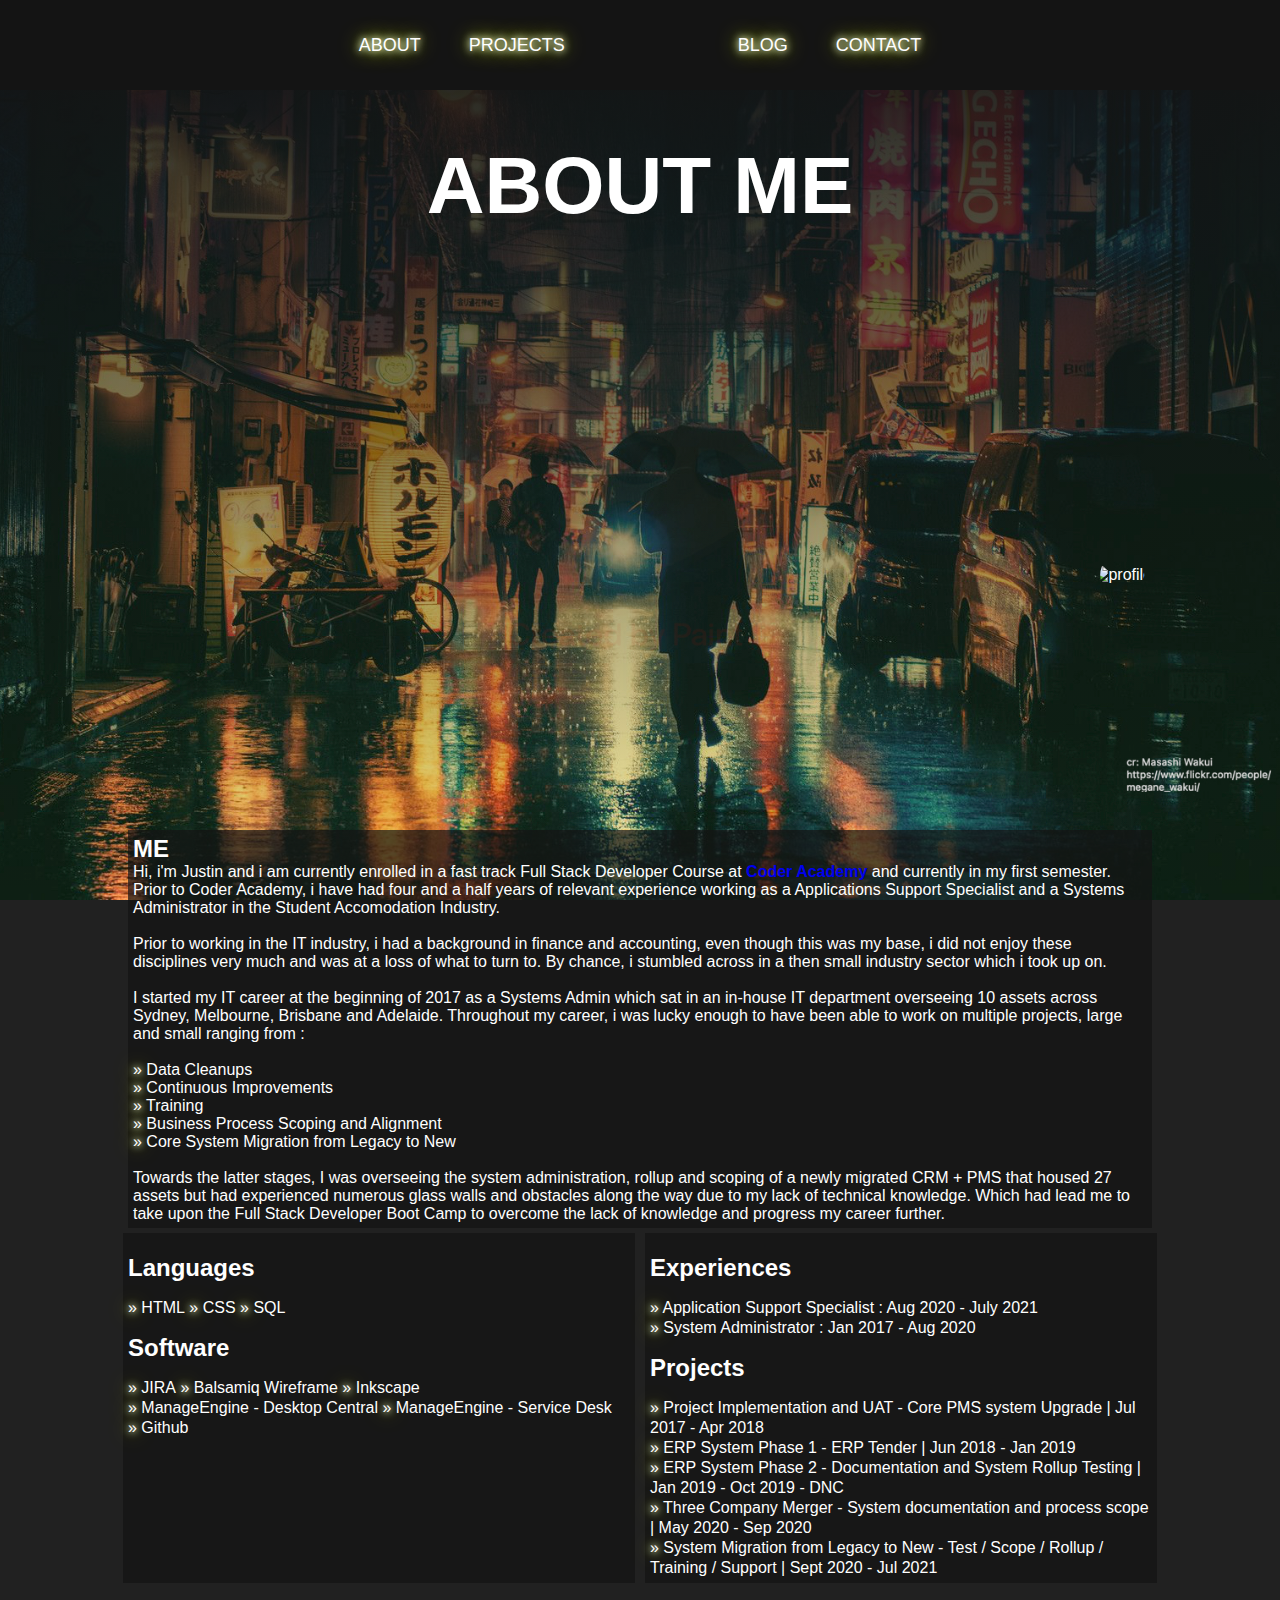
==== commit f43a272d: "updated SRI hash, additional commentary, fixed padding on headings and removed some unecessary html" ====
--- a/src/about.html
+++ b/src/about.html
@@ -8,7 +8,7 @@
     <link
       rel="stylesheet"
       href="style.css"
-      integrity="sha384-UwjebdKGZ5e41aIayNxUrJTCUIGLvBxX6JnBmGra1uG1g9yN17CFh906sswFcypl"
+      integrity="sha384-4v3lGpGlLsYw1qfQJN7ndQz15D+QEOD9b5JmW9IXXh32QV+DPyE4AT9SGZ64PbyO"
     />
     <link rel="icon" href="./assets/jc-logo.png" type="image/x-icon" />
     <meta name="Author" content="Justin Cui" />
@@ -16,8 +16,9 @@
   </head>
   <!-- Body -->
   <body>
-    <!-- Background Image -->
+    <!-- R3 Background Image - to encapsulate content via CSS set to fixed / no repeat / centered -->
     <div class="background-image">
+      <!-- R2 Nav Bar Component that houses 2 lists and the logo in between -->
       <!-- Navigation Bar container -->
       <nav class="nav-bar">
         <!-- Left Navigation Links -->
@@ -30,6 +31,7 @@
             <li>&nbsp;&nbsp;&nbsp;&nbsp;&nbsp;</li>
           </ul>
         </div>
+        <!-- R3 Logo (image) component that doubles as a hyperlink to home (index.html) -->
         <!-- The JC Logo -->
         <a href="./index.html" class="nav-logo-link"
           ><img src="assets/jc-logo.png" class="nav-bar-logo" alt="JC-logo"
@@ -50,19 +52,20 @@
       <!-- Main Body Container -->
       <main>
         <div class="about-body-container">
+          <!-- Profile Photo Container that works with CSS to "flex-end" my photo to the right hand side of the container -->
           <!-- Top row container to hold Profile photo -->
           <div class="top-row-container">
+            <!-- R3 Photo that has a "circle-path" applied in CSS to round out sides!! -->
             <div class="toprow-photo">
               <img src="./assets/profile1.jpg" alt="profile" />
             </div>
-            <!-- Container to house about me -->
+            <!-- R2 Container to house about me -->
             <div class="toprow-me">
               <article>
-                <section>
-                  <header>
-                    <h3>ME</h3>
-                  </header>
-                  <br />
+                <header>
+                  <h2>ME</h2>
+                </header>
+                <section>
                   <p>
                     Hi, i'm Justin and i am currently enrolled in a fast track
                     Full Stack Developer Course at
@@ -94,6 +97,7 @@
                     to work on multiple projects, large and small ranging from :
                   </p>
                   <br />
+                  <!-- R2 and R3 Custom bullet points with glow effect to be applied via text-shadow -->
                   <ul>
                     <li><span class="bullet">&raquo;</span> Data Cleanups</li>
                     <li>
@@ -124,16 +128,15 @@
               </article>
             </div>
           </div>
-          <!-- Columns -->
+          <!-- R2 Columns -->
           <div class="columns">
             <!-- Left Column -->
             <div class="leftcolumn">
               <article>
-                <section>
-                  <header>
-                    <h3>Languages</h3>
-                  </header>
-                  <br />
+                <header>
+                  <h2>Languages</h2>
+                </header>
+                <section>
                   <ul>
                     <li><span class="bullet">&raquo;</span> HTML</li>
                     <li><span class="bullet">&raquo;</span> CSS</li>
@@ -143,9 +146,9 @@
 
                 <section>
                   <header>
-                    <h3>Software</h3>
+                    <h2>Software</h2>
                   </header>
-                  <br />
+
                   <ul>
                     <li><span class="bullet">&raquo;</span> JIRA</li>
                     <li>
@@ -160,6 +163,7 @@
                       <span class="bullet">&raquo;</span> ManageEngine - Service
                       Desk
                     </li>
+                    <li><span class="bullet">&raquo;</span> Github</li>
                   </ul>
                 </section>
               </article>
@@ -167,52 +171,48 @@
             <!-- Right Column -->
             <div class="rightcolumn">
               <article>
+                <header>
+                  <h2>Experiences</h2>
+                </header>
+                <section>
+                  <ul>
+                    <li>
+                      <span class="bullet">&raquo;</span> Application Support
+                      Specialist : Aug 2020 - July 2021
+                    </li>
+                    <li>
+                      <span class="bullet">&raquo;</span> System Administrator :
+                      Jan 2017 - Aug 2020
+                    </li>
+                  </ul>
+                </section>
                 <section>
                   <header>
-                    <h3>Experiences</h3>
+                    <h2>Projects</h2>
                   </header>
-                  <br />
-                  <ul>
-                    <li>
-                      <span class="bullet">&raquo;</span> Application Support
-                      Specialist <time>Aug 2020 - July 2021</time>
-                    </li>
-                    <li>
-                      <span class="bullet">&raquo;</span> System Administrator
-                      <time>Jan 2017 - Aug 2020</time>
-                    </li>
-                  </ul>
-                </section>
-                <section>
-                  <header>
-                    <h3>Projects</h3>
-                  </header>
-                  <br />
                   <ul>
                     <li>
                       <span class="bullet">&raquo;</span> Project Implementation
-                      and UAT - Core PMS system Upgrade |
-                      <time>Jul 2017 - Apr 2018</time>
+                      and UAT - Core PMS system Upgrade | Jul 2017 - Apr 2018
                     </li>
                     <li>
                       <span class="bullet">&raquo;</span> ERP System Phase 1 -
-                      ERP Tender | <time>Jun 2018 - Jan 2019</time>
+                      ERP Tender | Jun 2018 - Jan 2019
                     </li>
                     <li>
                       <span class="bullet">&raquo;</span> ERP System Phase 2 -
-                      Documentation and System Rollup Testing |
-                      <time>Jan 2019 - Oct 2019</time> - DNC
+                      Documentation and System Rollup Testing | Jan 2019 - Oct
+                      2019 - DNC
                     </li>
                     <li>
                       <span class="bullet">&raquo;</span> Three Company Merger -
-                      System documentation and process scope |
-                      <time>May 2020 - Sep 2020</time>
+                      System documentation and process scope | May 2020 - Sep
+                      2020
                     </li>
                     <li>
                       <span class="bullet">&raquo;</span> System Migration from
                       Legacy to New - Test / Scope / Rollup / Training / Support
-                      |
-                      <time>Sept 2020 - Jul 2021</time>
+                      | Sept 2020 - Jul 2021
                     </li>
                   </ul>
                 </section>
--- a/src/style.css
+++ b/src/style.css
@@ -21,6 +21,7 @@
   padding: 10px;
 }
 
+/* R2 Font Styling */
 /* Font */
 
 @font-face {
@@ -29,7 +30,7 @@
     url("/assets/fonts/FiraGO-Regular.woff2") format("woff2");
 }
 
-/* Background Image */
+/* R3 Background Image */
 .background-image {
   background-image: linear-gradient(
       to top,
@@ -43,11 +44,13 @@
   background-attachment: fixed;
 }
 
+/* R2 Anchor Styling */
+
 a {
   text-decoration: none;
 }
 
-/* Navigation bar*/
+/*R2 Navigation bar*/
 
 .nav-bar {
   padding: 0px;
@@ -65,12 +68,12 @@
   z-index: 1;
 }
 
-/* Navigation bar Opacity */
+/* R2 Navigation bar Opacity */
 .nav-bar:hover {
   opacity: 100%;
 }
 
-/* Navigation bar logo*/
+/* R3 Navigation bar logo resize, opacity set and animation applied */
 .nav-bar-logo {
   height: 5rem;
   width: auto;
@@ -94,7 +97,7 @@
   }
 }
 
-/* Navigation bar unordered list*/
+/* R2 Navigation bar unordered list*/
 .nav-link ul {
   display: flex;
   margin: 0;
@@ -105,7 +108,7 @@
 .nav-link li {
   list-style: none;
 }
-/* Nav Link Styling */
+/* R2 Nav Link Styling */
 .nav-link li a {
   text-decoration: none;
   color: white;
@@ -115,7 +118,7 @@
   font-size: 18px;
 }
 
-/* Logo responsiveness */
+/* R3 Logo responsiveness */
 
 @media screen and (max-width: 660px) {
   .nav-bar-logo {
@@ -123,7 +126,7 @@
   }
 }
 
-/* Nav Link Responsiveness */
+/* R2 Nav Link Responsiveness */
 
 @media only screen and (max-width: 415px) {
   .nav-link li a {
@@ -149,7 +152,7 @@
   padding: 0px;
 }
 
-/* Fade in effects for name, profession and professional links*/
+/* R2 Fade in effects for name, profession and professional links*/
 
 @keyframes fading {
   from {
@@ -160,7 +163,7 @@
   }
 }
 
-/* Delayed FadeIn animation on home page for name, role, socials */
+/* R2 Delayed FadeIn animation on home page targetting letter of each name, role, socials */
 
 .index-name,
 .role,
@@ -229,7 +232,7 @@
   animation-delay: 3.5s;
 }
 
-/* Targets each letter of my name to center and align each letter and change into inline */
+/* R2 Targets each letter of my name to center and align each letter and change into inline (retrospectivelly could have just used <span>... a lesson learnt! */
 .personal {
   display: inline;
   height: 10em;
@@ -244,7 +247,7 @@
   font-size: 500%;
 }
 
-/* for h1 responsiveness */
+/* R2 for h1 responsiveness */
 
 @media only screen and (max-width: 800px) {
   h1 {
@@ -252,7 +255,7 @@
   }
 }
 
-/* Container for social icons on index.html */
+/* R3 Container for social icons on index.html */
 
 .social-container {
   display: flex;
@@ -262,7 +265,7 @@
   padding: 0px;
 }
 
-/* Individual container for each social link */
+/* R3 Individual container for each social link */
 
 .socials {
   padding: 0;
@@ -276,14 +279,14 @@
 .index-name {
   display: inline;
 }
-/* hover effect to enlarge social icons on main page*/
+/* R3 hover effect to enlarge social icons on main page*/
 .socials:hover {
   -webkit-transform: scale(1.2);
   -ms-transform: scale(1.2);
   transform: scale(1.2);
 }
 
-/*after effect to add text under social icon on main page*/
+/* R2 and R3 :after effect to add text under social icon on main page*/
 #github::after {
   content: "Github";
   position: absolute;
@@ -335,7 +338,7 @@
   padding: 0px;
   position: relative;
 }
-/* Title of the blog */
+/* R2 Title of the blog */
 .splash {
   height: 5rem;
   width: 100%;
@@ -355,6 +358,8 @@
   margin: 1rem;
 }
 
+/* R3 to set max width of images to be 70% of parent so it doesnt blow out of proportion */
+
 .blog-image {
   height: auto;
   width: 70%;
@@ -367,7 +372,7 @@
   margin-bottom: 0.5rem;
 }
 
-/* glow effect on each element that is targeted */
+/* R2 glow effect on each text element that is targeted to apply text-shadow */
 
 .index-name,
 .role,
@@ -377,7 +382,7 @@
   text-shadow: 0 0 7px #fff, 0 0 10px rgb(193, 214, 73),
     0 0 21px rgb(214, 250, 11);
 }
-/* image wrapper */
+/* R3 image wrapper to wrap image inside container to prevent overflow working in conjunction with :hover effect to enlarge image */
 .image-wrapper {
   width: 65%;
   height: auto;
@@ -386,8 +391,8 @@
   /* box-shadow: 0 0 7px #fff, 0 0 10px rgb(193, 214, 73),
     0 0 21px rgb(214, 250, 11); */
 }
-/* 
-mouse hover zoom effect */
+/* R3
+mouse hover zoom effect to enlarge image inside wrapper with overflow: hidden to prevent distortion of layout */
 .image-wrapper img {
   width: 100%;
   height: auto;
@@ -398,7 +403,7 @@
   transform: scale(1.2);
 }
 
-/* blog seperator above each blog styled as lights */
+/* R2/R3? blog seperator above each blog styled as neon lights for theme */
 
 .lights {
   border: 1px solid white;
@@ -412,6 +417,7 @@
     0 0 48px rgb(214, 250, 11);
 }
 
+/* R2 Semi opaque background applied to content of blog to allow for readability */
 .blog-content {
   text-align: center;
   width: 75%;
@@ -421,6 +427,7 @@
   text-align: center;
 }
 
+/* R2 / R3 Rezise of blog image and content on responsive design */
 @media only screen and (max-width: 600px) {
   .image-wrapper {
     width: 100%;
@@ -468,12 +475,13 @@
   justify-content: center;
 }
 
-/* Me article container */
+/* R2 Me article container to align content to left hand side */
 .toprow-me > article {
   /* border: 1px solid white; */
   width: 100%;
   height: auto;
   margin: 0px;
+  padding: 5px;
   display: flex;
   flex-direction: column;
   justify-content: flex-start;
@@ -481,14 +489,16 @@
   background-color: rgba(20, 20, 20, 0.7);
 }
 
-.toprow-me > article > section > header > h3,
-.leftcolumn > article > section > header > h3,
-.rightcolumn > article > section > header h3 {
-  padding-bottom: 10px;
-  padding-top: 10px;
-}
-
-/* profile photo on about me page  */
+.toprow-me > article > section > header > h2,
+.leftcolumn > article > section > header > h2,
+.rightcolumn > article > section > header h2,
+.leftcolumn > article > header > h2,
+.rightcolumn > article > header h2 {
+  padding-bottom: 20px;
+  padding-top: 20px;
+}
+
+/* R3 profile photo on about me page with a clip-path applied to have a semi round image */
 
 .toprow-photo > img {
   display: flex;
@@ -498,7 +508,7 @@
   clip-path: circle(50% at 50% 50%);
 }
 
-/* Responsiveness on profile photo */
+/* R3 Responsiveness on profile photo to reduce in size and center */
 
 @media only screen and (max-width: 750px) {
   .toprow-photo > img {
@@ -516,24 +526,24 @@
   }
 }
 
-/* formatting on columns on about me page */
+/* R2 formatting on columns on about me page */
 
 .leftcolumn,
 .rightcolumn {
-  border: 1px solid white;
+  /* border: 1px solid white; */
   width: 40%;
   height: auto;
   margin: 5px;
-  padding: 0px;
-  display: flex;
-  flex-direction: column;
-  justify-content: center;
+  padding: 5px;
+  display: flex;
+  flex-direction: column;
   align-items: center;
   background-color: rgba(20, 20, 20, 0.7);
   line-height: 20px;
-}
-
-/* Text styling on Coder Academy hyper link */
+  box-sizing: border-box;
+}
+
+/* R2 Text styling on Coder Academy hyper link */
 .toprow-me > article > section > a {
   text-decoration: none;
   color: white;
@@ -548,6 +558,7 @@
   text-decoration: underline;
 }
 
+/* R2 Formatting on lists on about me page to remove vanilla bullet points */
 .toprow-me > article > section > ul,
 .leftcolumn > article > section > ul,
 .rightcolumn > article > section > ul {
@@ -568,13 +579,13 @@
   align-items: flex-start;
 }
 
-/* set block display to inline */
+/* R2 set block display to inline */
 
 .leftcolumn > article > section > ul > li {
   display: inline-block;
 }
 
-/* resize of content on about me page */
+/* R2 resize of content on about me page */
 
 @media only screen and (max-width: 750px) {
   .leftcolumn > article > section > ul > li,
@@ -605,7 +616,7 @@
   padding: 10px;
 }
 
-/* Individual project container */
+/*  R2 Individual project container to apply formatting to size and color to project container box for readability */
 
 .project-container {
   text-align: center;
@@ -618,7 +629,7 @@
   box-shadow: 0 0 7px #fff, 0 0 10px rgb(193, 214, 73);
 }
 
-/* Project Icon */
+/* R3 Project Icon hover effect and project box formatting */
 
 .project-icon {
   transition: transform 1s;
@@ -688,6 +699,9 @@
 }
 
 .contact-me-article {
+  display: flex;
+  flex-direction: row;
+  justify-content: center;
   width: 100%;
   padding: 5%;
 }
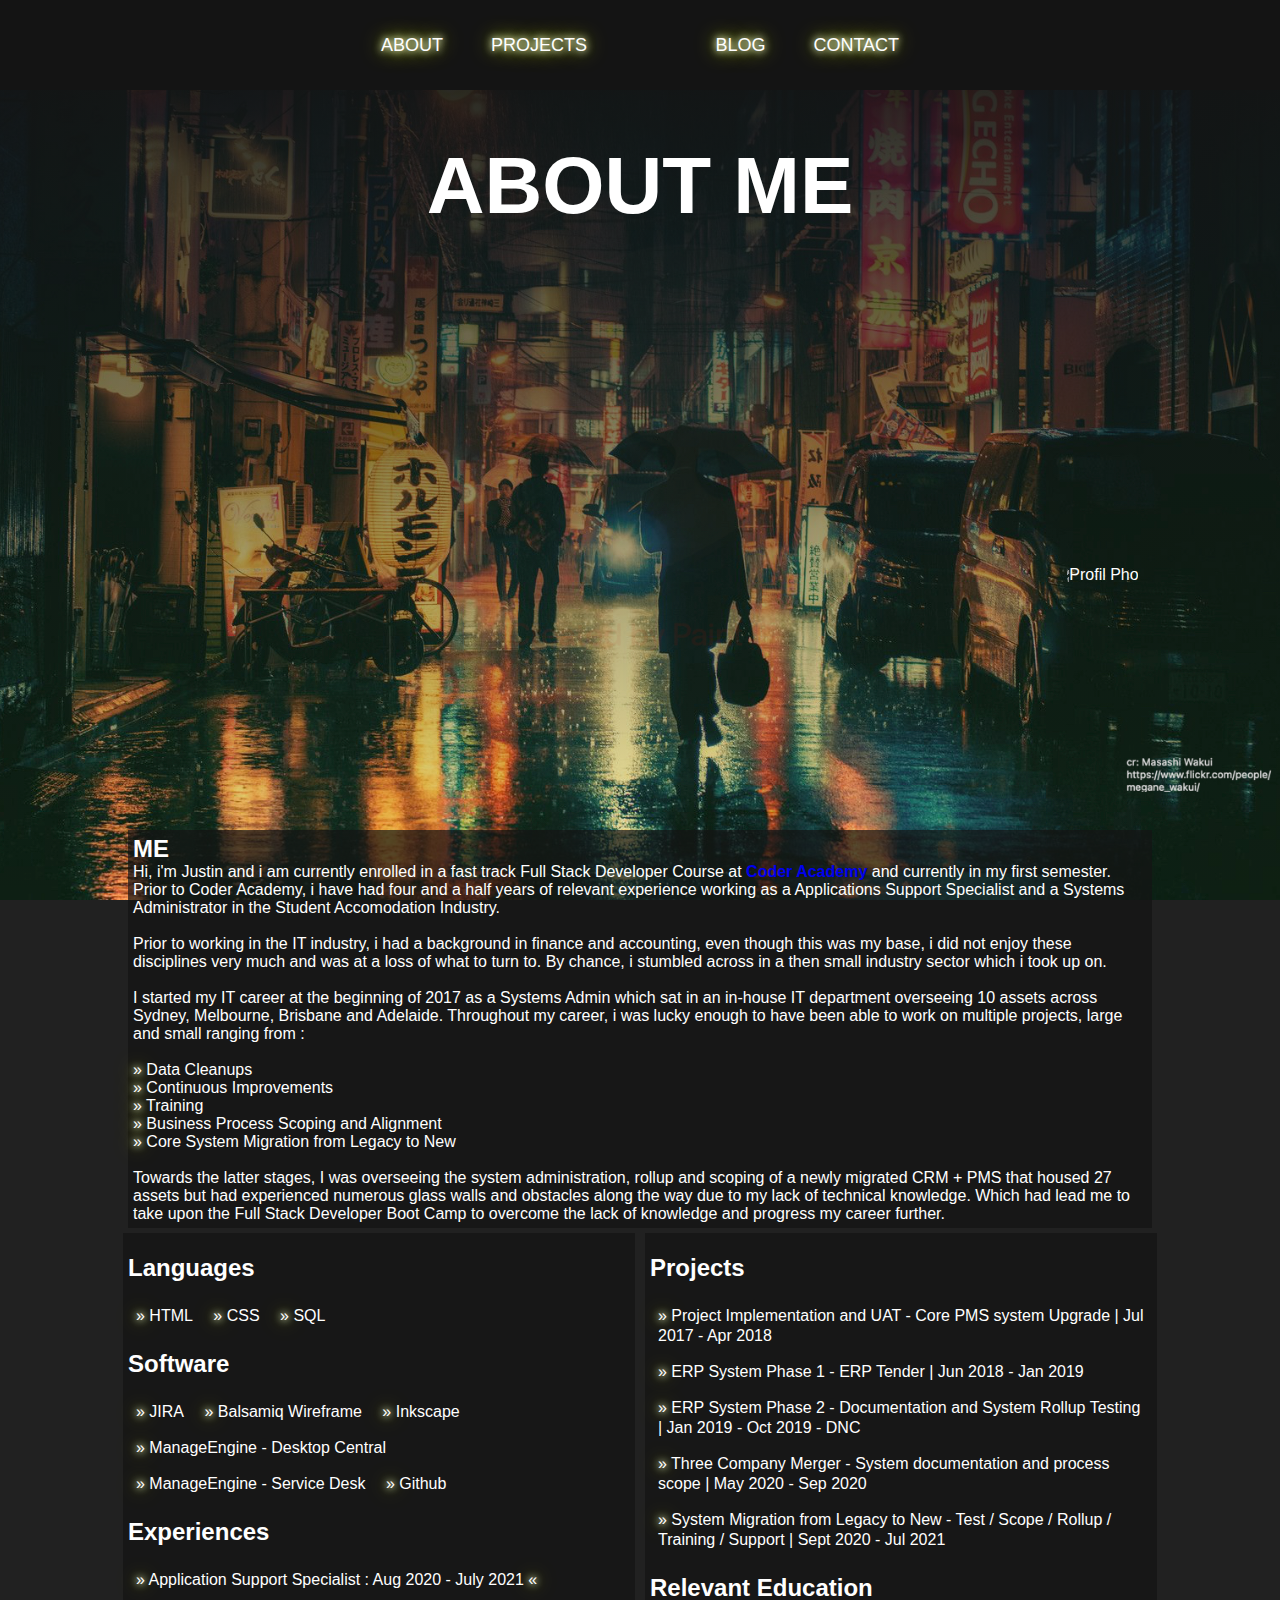
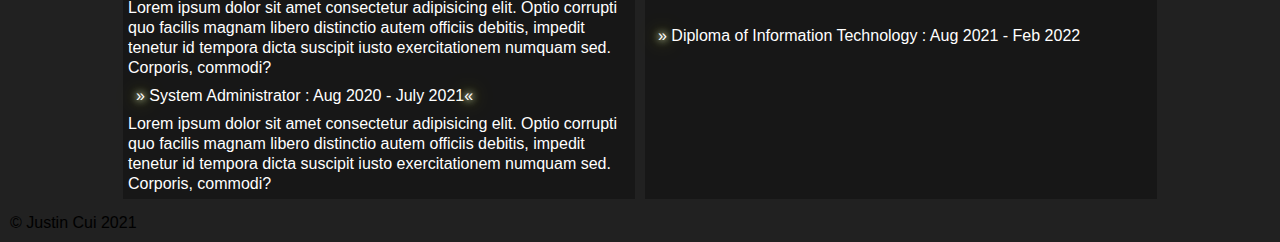
==== commit f6f09c78: "added additional content to About me page, added new list type to about me page and added styling to" ====
--- a/src/about.html
+++ b/src/about.html
@@ -8,7 +8,7 @@
     <link
       rel="stylesheet"
       href="style.css"
-      integrity="sha384-4v3lGpGlLsYw1qfQJN7ndQz15D+QEOD9b5JmW9IXXh32QV+DPyE4AT9SGZ64PbyO"
+      integrity="sha384-UKRRCcDbOmlLKxWLNdUbCZm3obbJ2QLvjalEbbHu32ZAIScJ6cNFgxc+QYT/kEWX"
     />
     <link rel="icon" href="./assets/jc-logo.png" type="image/x-icon" />
     <meta name="Author" content="Justin Cui" />
@@ -28,201 +28,225 @@
             <li>
               <a href="./projects.html" class="nav-bar-links">Projects</a>
             </li>
-            <li>&nbsp;&nbsp;&nbsp;&nbsp;&nbsp;</li>
           </ul>
         </div>
         <!-- R3 Logo (image) component that doubles as a hyperlink to home (index.html) -->
         <!-- The JC Logo -->
         <a href="./index.html" class="nav-logo-link"
-          ><img src="assets/jc-logo.png" class="nav-bar-logo" alt="JC-logo"
+          ><img
+            src="assets/jc-logo.png"
+            class="nav-bar-logo"
+            alt="JC-logo"
+            title="JC Logo"
         /></a>
         <!-- Right Navigation Links -->
         <div class="nav-link">
           <ul>
-            <li>&nbsp;&nbsp;&nbsp;&nbsp;&nbsp;</li>
             <li><a href="./blog.html" class="nav-bar-links">Blog</a></li>
             <li><a href="./contact.html" class="nav-bar-links">Contact</a></li>
           </ul>
         </div>
       </nav>
-      <div class="background-image"></div>
       <header class="splash">
         <h1 class="blog-title-header">ABOUT ME</h1>
       </header>
       <!-- Main Body Container -->
-      <main>
-        <div class="about-body-container">
-          <!-- Profile Photo Container that works with CSS to "flex-end" my photo to the right hand side of the container -->
-          <!-- Top row container to hold Profile photo -->
-          <div class="top-row-container">
-            <!-- R3 Photo that has a "circle-path" applied in CSS to round out sides!! -->
-            <div class="toprow-photo">
-              <img src="./assets/profile1.jpg" alt="profile" />
-            </div>
-            <!-- R2 Container to house about me -->
-            <div class="toprow-me">
-              <article>
-                <header>
-                  <h2>ME</h2>
-                </header>
-                <section>
-                  <p>
-                    Hi, i'm Justin and i am currently enrolled in a fast track
-                    Full Stack Developer Course at
-                    <a
-                      href="https://www.coderacademy.edu.au/coding-courses/coding-bootcamps/fast-track/program-information"
-                      target="_blank"
-                    >
-                      <strong>Coder Academy</strong></a
-                    >
-                    and currently in my first semester. Prior to Coder Academy,
-                    i have had four and a half years of relevant experience
-                    working as a Applications Support Specialist and a Systems
-                    Administrator in the Student Accomodation Industry.
-                  </p>
-                  <br />
-                  <p>
-                    Prior to working in the IT industry, i had a background in
-                    finance and accounting, even though this was my base, i did
-                    not enjoy these disciplines very much and was at a loss of
-                    what to turn to. By chance, i stumbled across in a then
-                    small industry sector which i took up on.
-                  </p>
-                  <br />
-                  <p>
-                    I started my IT career at the beginning of 2017 as a Systems
-                    Admin which sat in an in-house IT department overseeing 10
-                    assets across Sydney, Melbourne, Brisbane and Adelaide.
-                    Throughout my career, i was lucky enough to have been able
-                    to work on multiple projects, large and small ranging from :
-                  </p>
-                  <br />
-                  <!-- R2 and R3 Custom bullet points with glow effect to be applied via text-shadow -->
-                  <ul>
-                    <li><span class="bullet">&raquo;</span> Data Cleanups</li>
-                    <li>
-                      <span class="bullet">&raquo;</span> Continuous
-                      Improvements
-                    </li>
-                    <li><span class="bullet">&raquo;</span> Training</li>
-                    <li>
-                      <span class="bullet">&raquo;</span> Business Process
-                      Scoping and Alignment
-                    </li>
-                    <li>
-                      <span class="bullet">&raquo;</span> Core System Migration
-                      from Legacy to New
-                    </li>
-                  </ul>
-                  <br />
-                  <p>
-                    Towards the latter stages, I was overseeing the system
-                    administration, rollup and scoping of a newly migrated CRM +
-                    PMS that housed 27 assets but had experienced numerous glass
-                    walls and obstacles along the way due to my lack of
-                    technical knowledge. Which had lead me to take upon the Full
-                    Stack Developer Boot Camp to overcome the lack of knowledge
-                    and progress my career further.
-                  </p>
-                </section>
-              </article>
-            </div>
-          </div>
-          <!-- R2 Columns -->
-          <div class="columns">
-            <!-- Left Column -->
-            <div class="leftcolumn">
-              <article>
+
+      <main class="about-body-container">
+        <!-- Profile Photo Container that works with CSS to "flex-end" my photo to the right hand side of the container -->
+        <!-- Top row container to hold Profile photo -->
+        <div class="top-row-container">
+          <!-- R3 Photo that has a "circle-path" applied in CSS to round out sides!! -->
+          <div class="toprow-photo">
+            <img
+              src="./assets/profile1.jpg"
+              alt="Profil Photo"
+              title="Profile Photo"
+            />
+          </div>
+          <!-- R2 Container to house about me -->
+          <div class="toprow-me">
+            <article>
+              <header>
+                <h2>ME</h2>
+              </header>
+              <section>
+                <p>
+                  Hi, i'm Justin and i am currently enrolled in a fast track
+                  Full Stack Developer Course at
+                  <a
+                    href="https://www.coderacademy.edu.au/coding-courses/coding-bootcamps/fast-track/program-information"
+                    target="_blank"
+                    title="Coder Acedemy Link"
+                  >
+                    <strong>Coder Academy</strong></a
+                  >
+                  and currently in my first semester. Prior to Coder Academy, i
+                  have had four and a half years of relevant experience working
+                  as a Applications Support Specialist and a Systems
+                  Administrator in the Student Accomodation Industry.
+                </p>
+                <br />
+                <p>
+                  Prior to working in the IT industry, i had a background in
+                  finance and accounting, even though this was my base, i did
+                  not enjoy these disciplines very much and was at a loss of
+                  what to turn to. By chance, i stumbled across in a then small
+                  industry sector which i took up on.
+                </p>
+                <br />
+                <p>
+                  I started my IT career at the beginning of 2017 as a Systems
+                  Admin which sat in an in-house IT department overseeing 10
+                  assets across Sydney, Melbourne, Brisbane and Adelaide.
+                  Throughout my career, i was lucky enough to have been able to
+                  work on multiple projects, large and small ranging from :
+                </p>
+                <br />
+                <!-- R2 and R3 Custom bullet points with glow effect to be applied via text-shadow -->
+                <ul>
+                  <li><span class="bullet">&raquo;</span> Data Cleanups</li>
+                  <li>
+                    <span class="bullet">&raquo;</span> Continuous Improvements
+                  </li>
+                  <li><span class="bullet">&raquo;</span> Training</li>
+                  <li>
+                    <span class="bullet">&raquo;</span> Business Process Scoping
+                    and Alignment
+                  </li>
+                  <li>
+                    <span class="bullet">&raquo;</span> Core System Migration
+                    from Legacy to New
+                  </li>
+                </ul>
+                <br />
+                <p>
+                  Towards the latter stages, I was overseeing the system
+                  administration, rollup and scoping of a newly migrated CRM +
+                  PMS that housed 27 assets but had experienced numerous glass
+                  walls and obstacles along the way due to my lack of technical
+                  knowledge. Which had lead me to take upon the Full Stack
+                  Developer Boot Camp to overcome the lack of knowledge and
+                  progress my career further.
+                </p>
+              </section>
+            </article>
+          </div>
+        </div>
+        <!-- R2 Columns -->
+        <div class="columns">
+          <!-- Left Column -->
+          <div class="leftcolumn">
+            <article>
+              <section>
                 <header>
                   <h2>Languages</h2>
                 </header>
-                <section>
-                  <ul>
-                    <li><span class="bullet">&raquo;</span> HTML</li>
-                    <li><span class="bullet">&raquo;</span> CSS</li>
-                    <li><span class="bullet">&raquo;</span> SQL</li>
-                  </ul>
-                </section>
-
-                <section>
-                  <header>
-                    <h2>Software</h2>
-                  </header>
-
-                  <ul>
-                    <li><span class="bullet">&raquo;</span> JIRA</li>
-                    <li>
-                      <span class="bullet">&raquo;</span> Balsamiq Wireframe
-                    </li>
-                    <li><span class="bullet">&raquo;</span> Inkscape</li>
-                    <li>
-                      <span class="bullet">&raquo;</span> ManageEngine - Desktop
-                      Central
-                    </li>
-                    <li>
-                      <span class="bullet">&raquo;</span> ManageEngine - Service
-                      Desk
-                    </li>
-                    <li><span class="bullet">&raquo;</span> Github</li>
-                  </ul>
-                </section>
-              </article>
-            </div>
-            <!-- Right Column -->
-            <div class="rightcolumn">
-              <article>
+                <ul>
+                  <li><span class="bullet">&raquo;</span> HTML</li>
+                  <li><span class="bullet">&raquo;</span> CSS</li>
+                  <li><span class="bullet">&raquo;</span> SQL</li>
+                </ul>
+              </section>
+              <section>
+                <header>
+                  <h2>Software</h2>
+                </header>
+                <ul>
+                  <li><span class="bullet">&raquo;</span> JIRA</li>
+                  <li>
+                    <span class="bullet">&raquo;</span> Balsamiq Wireframe
+                  </li>
+                  <li><span class="bullet">&raquo;</span> Inkscape</li>
+                  <li>
+                    <span class="bullet">&raquo;</span> ManageEngine - Desktop
+                    Central
+                  </li>
+                  <li>
+                    <span class="bullet">&raquo;</span> ManageEngine - Service
+                    Desk
+                  </li>
+                  <li><span class="bullet">&raquo;</span> Github</li>
+                </ul>
+              </section>
+              <section>
                 <header>
                   <h2>Experiences</h2>
                 </header>
-                <section>
-                  <ul>
-                    <li>
-                      <span class="bullet">&raquo;</span> Application Support
-                      Specialist : Aug 2020 - July 2021
-                    </li>
-                    <li>
-                      <span class="bullet">&raquo;</span> System Administrator :
-                      Jan 2017 - Aug 2020
-                    </li>
-                  </ul>
-                </section>
-                <section>
-                  <header>
-                    <h2>Projects</h2>
-                  </header>
-                  <ul>
-                    <li>
-                      <span class="bullet">&raquo;</span> Project Implementation
-                      and UAT - Core PMS system Upgrade | Jul 2017 - Apr 2018
-                    </li>
-                    <li>
-                      <span class="bullet">&raquo;</span> ERP System Phase 1 -
-                      ERP Tender | Jun 2018 - Jan 2019
-                    </li>
-                    <li>
-                      <span class="bullet">&raquo;</span> ERP System Phase 2 -
-                      Documentation and System Rollup Testing | Jan 2019 - Oct
-                      2019 - DNC
-                    </li>
-                    <li>
-                      <span class="bullet">&raquo;</span> Three Company Merger -
-                      System documentation and process scope | May 2020 - Sep
-                      2020
-                    </li>
-                    <li>
-                      <span class="bullet">&raquo;</span> System Migration from
-                      Legacy to New - Test / Scope / Rollup / Training / Support
-                      | Sept 2020 - Jul 2021
-                    </li>
-                  </ul>
-                </section>
-              </article>
-            </div>
-          </div>
-
-          <footer><p id="copyright">&copy; Justin Cui 2021</p></footer>
+                <dl>
+                  <dt>
+                    <span class="bullet">&raquo;</span> Application Support
+                    Specialist : Aug 2020 - July 2021
+                    <span class="bullet">&laquo;</span>
+                  </dt>
+                  <dd>
+                    Lorem ipsum dolor sit amet consectetur adipisicing elit.
+                    Optio corrupti quo facilis magnam libero distinctio autem
+                    officiis debitis, impedit tenetur id tempora dicta suscipit
+                    iusto exercitationem numquam sed. Corporis, commodi?
+                  </dd>
+                  <dt>
+                    <span class="bullet">&raquo;</span> System Administrator :
+                    Aug 2020 - July 2021<span class="bullet">&laquo;</span>
+                  </dt>
+                  <dd>
+                    Lorem ipsum dolor sit amet consectetur adipisicing elit.
+                    Optio corrupti quo facilis magnam libero distinctio autem
+                    officiis debitis, impedit tenetur id tempora dicta suscipit
+                    iusto exercitationem numquam sed. Corporis, commodi?
+                  </dd>
+                </dl>
+              </section>
+            </article>
+          </div>
+          <!-- Right Column -->
+          <div class="rightcolumn">
+            <article>
+              <section>
+                <header>
+                  <h2>Projects</h2>
+                </header>
+                <ul>
+                  <li>
+                    <span class="bullet">&raquo;</span> Project Implementation
+                    and UAT - Core PMS system Upgrade | Jul 2017 - Apr 2018
+                  </li>
+                  <li>
+                    <span class="bullet">&raquo;</span> ERP System Phase 1 - ERP
+                    Tender | Jun 2018 - Jan 2019
+                  </li>
+                  <li>
+                    <span class="bullet">&raquo;</span> ERP System Phase 2 -
+                    Documentation and System Rollup Testing | Jan 2019 - Oct
+                    2019 - DNC
+                  </li>
+                  <li>
+                    <span class="bullet">&raquo;</span> Three Company Merger -
+                    System documentation and process scope | May 2020 - Sep 2020
+                  </li>
+                  <li>
+                    <span class="bullet">&raquo;</span> System Migration from
+                    Legacy to New - Test / Scope / Rollup / Training / Support |
+                    Sept 2020 - Jul 2021
+                  </li>
+                </ul>
+              </section>
+              <section>
+                <header>
+                  <h2>Relevant Education</h2>
+                </header>
+                <ul>
+                  <li>
+                    <span class="bullet">&raquo;</span> Diploma of Information
+                    Technology : Aug 2021 - Feb 2022
+                  </li>
+                </ul>
+              </section>
+            </article>
+          </div>
         </div>
       </main>
+      <footer><p id="copyright">&copy; Justin Cui 2021</p></footer>
     </div>
   </body>
 </html>
--- a/src/style.css
+++ b/src/style.css
@@ -585,19 +585,27 @@
   display: inline-block;
 }
 
+.leftcolumn > article > section > ul > li,
+.rightcolumn > article > section > ul > li,
+.leftcolumn > article > section > dl > dt {
+  padding: 0.5em;
+}
+
 /* R2 resize of content on about me page */
 
 @media only screen and (max-width: 750px) {
   .leftcolumn > article > section > ul > li,
   .rightcolumn > article > section > ul > li,
-  .toprow-me > article > * {
+  .toprow-me > article > *,
+  .leftcolumn > article > section > dl > *,
+  .rightcolumn > article > section > dl > * {
     font-size: 12px;
   }
 }
 
 /*Projects Page*/
 
-.project-body-container > section {
+.project-body-container {
   display: flex;
   justify-content: center;
   padding-top: 35px;
